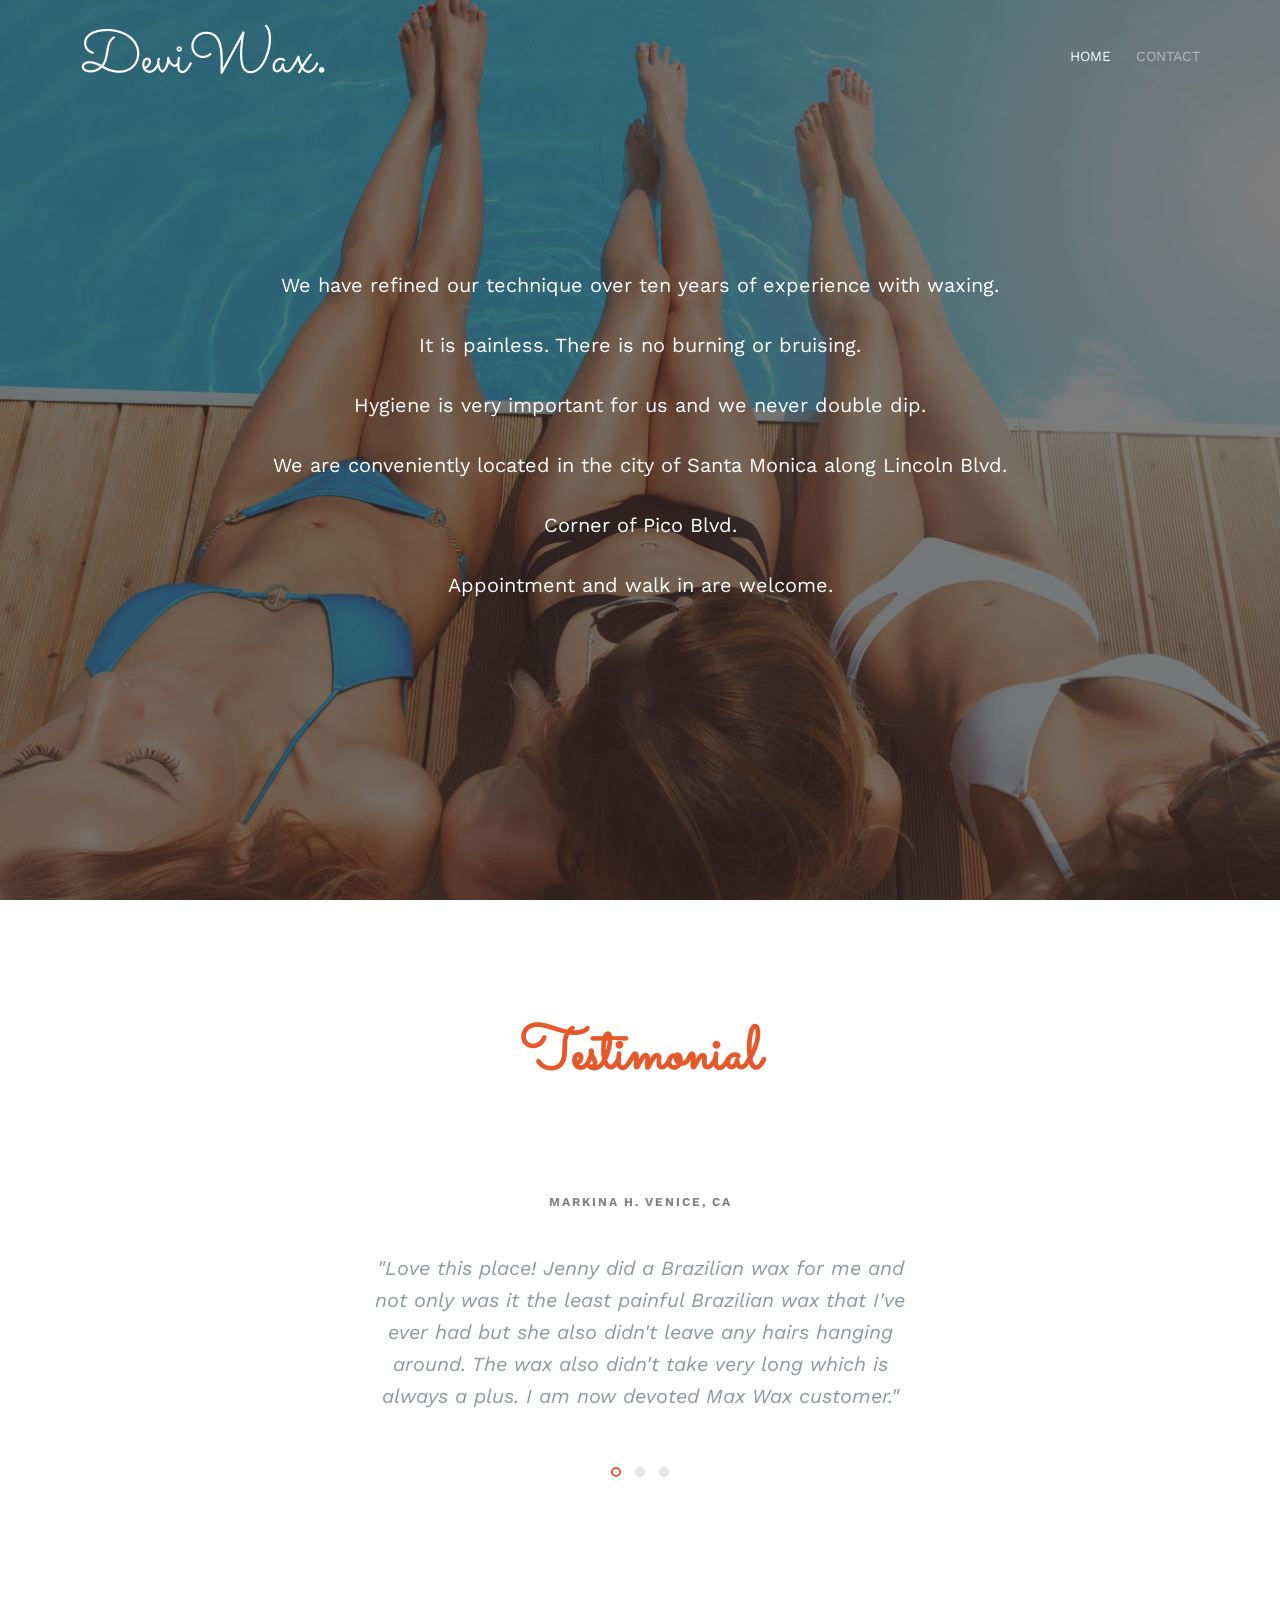
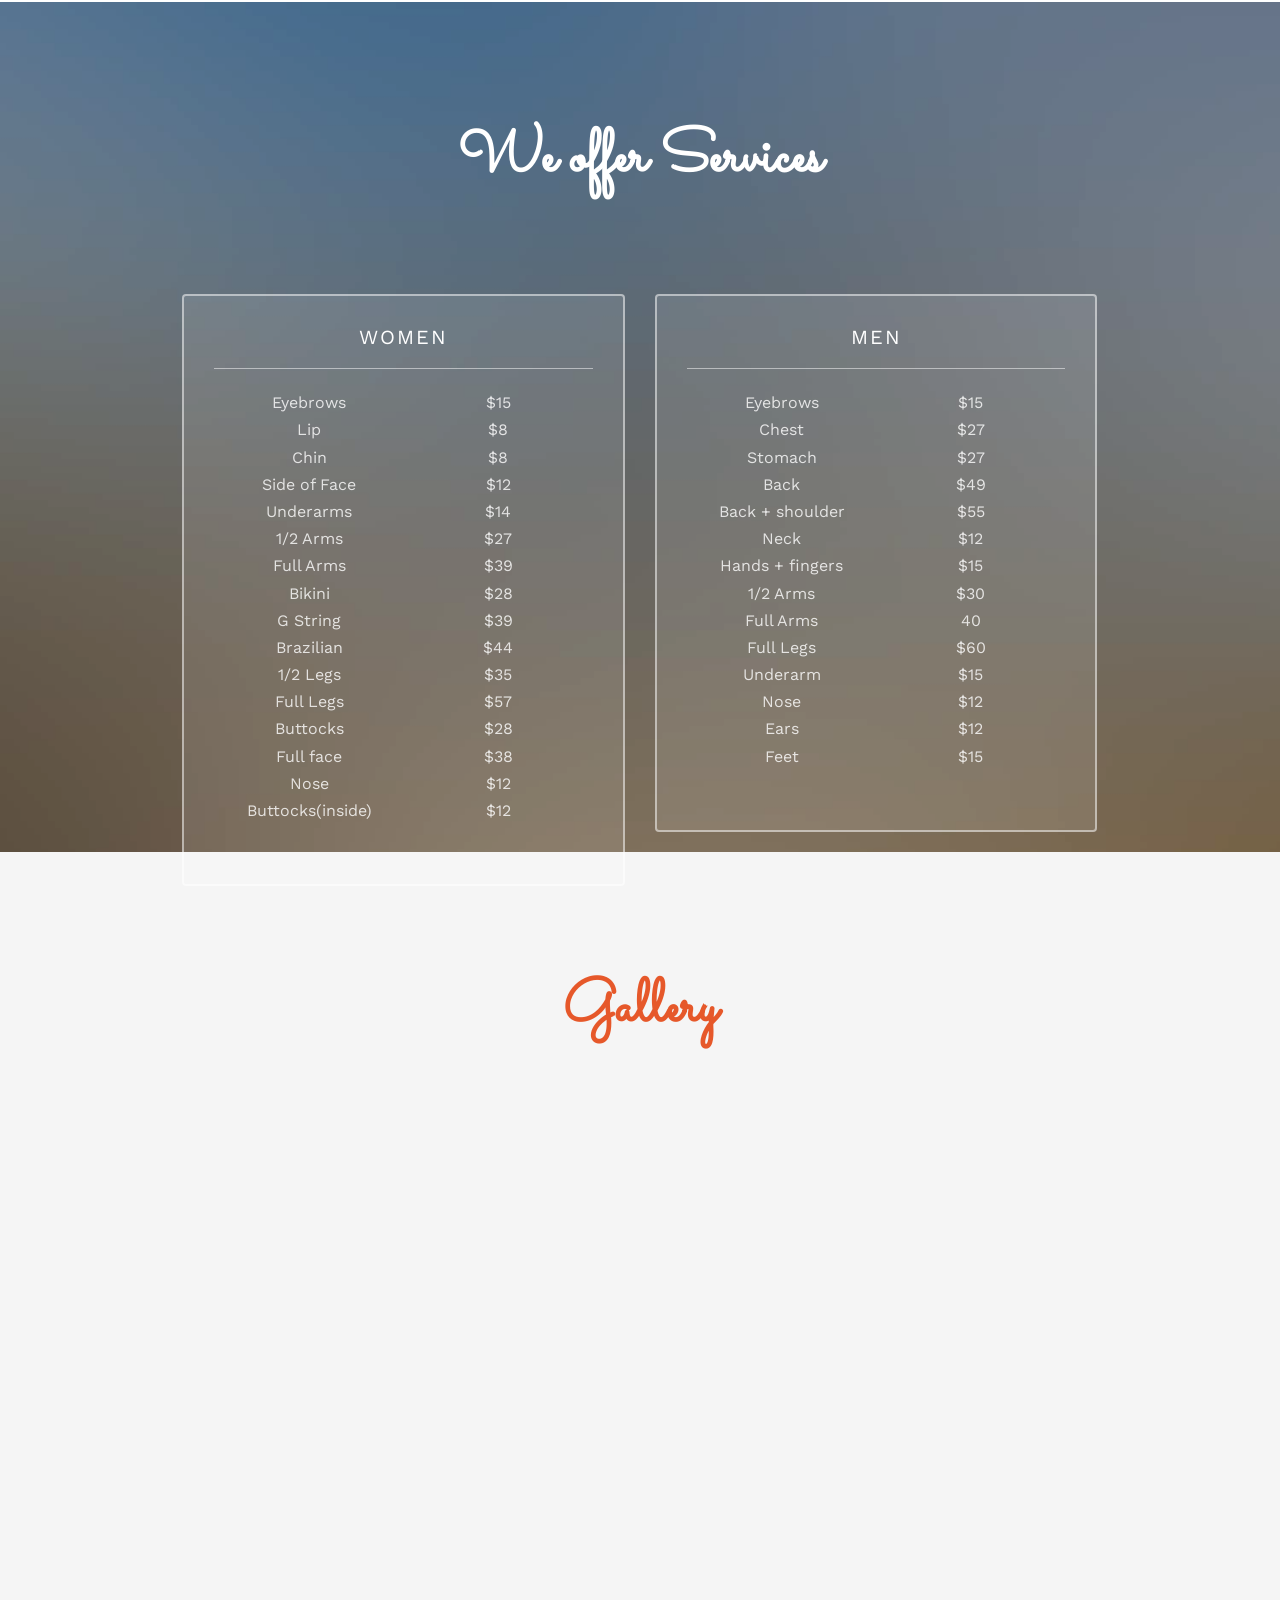
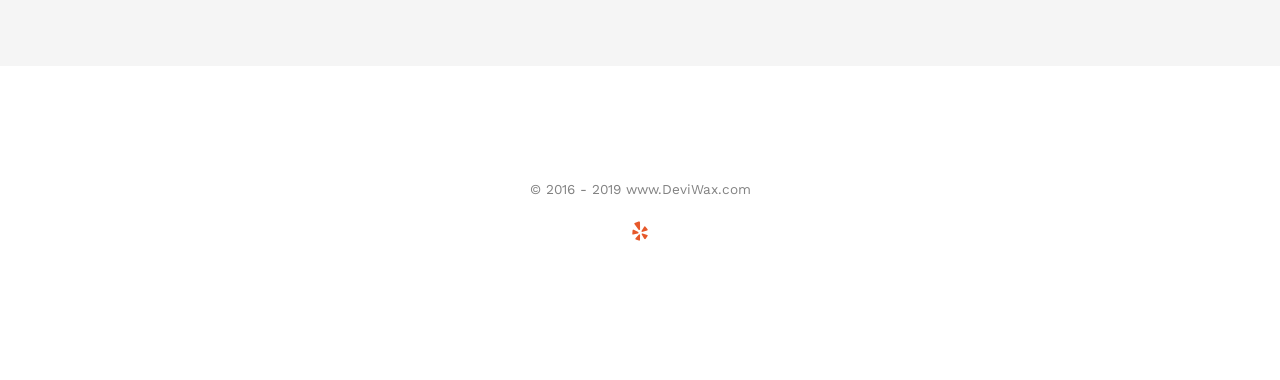
==== httpdocs/_index.html @ aaf4edb6 "Replace index with coming soon page (old index kept as _index.html)" ====
<!DOCTYPE html>
<!--[if lt IE 7]>      <html class="no-js lt-ie9 lt-ie8 lt-ie7"> <![endif]-->
<!--[if IE 7]>         <html class="no-js lt-ie9 lt-ie8"> <![endif]-->
<!--[if IE 8]>         <html class="no-js lt-ie9"> <![endif]-->
<!--[if gt IE 8]><!--> <html class="no-js"> <!--<![endif]-->
	<head>
	<meta charset="utf-8">
	<meta http-equiv="X-UA-Compatible" content="IE=edge">
	<title>DeviWax</title>
	<meta name="viewport" content="width=device-width, initial-scale=1">
	<meta name="description" content="DeviWax" />
	<meta name="keywords" content="DeviWax" />


  	<!-- Facebook and Twitter integration -->
	<meta property="og:title" content=""/>
	<meta property="og:image" content=""/>
	<meta property="og:url" content=""/>
	<meta property="og:site_name" content=""/>
	<meta property="og:description" content=""/>
	<meta name="twitter:title" content="" />
	<meta name="twitter:image" content="" />
	<meta name="twitter:url" content="" />
	<meta name="twitter:card" content="" />

	<link href='https://fonts.googleapis.com/css?family=Work+Sans:400,300,600,400italic,700' rel='stylesheet' type='text/css'>
	<link href="https://fonts.googleapis.com/css?family=Sacramento" rel="stylesheet">
	
	<!-- Animate.css -->
	<link rel="stylesheet" href="css/animate.css">
	<!-- Icomoon Icon Fonts-->
	<link rel="stylesheet" href="css/icomoon.css">
	<!-- Bootstrap  -->
	<link rel="stylesheet" href="css/bootstrap.css">

	<!-- Magnific Popup -->
	<link rel="stylesheet" href="css/magnific-popup.css">

	<!-- Owl Carousel  -->
	<link rel="stylesheet" href="css/owl.carousel.min.css">
	<link rel="stylesheet" href="css/owl.theme.default.min.css">

	<!-- Theme style  -->
	<link rel="stylesheet" href="css/style.css">

	<!-- Modernizr JS -->
	<script src="js/modernizr-2.6.2.min.js"></script>
	<!-- FOR IE9 below -->
	<!--[if lt IE 9]>
	<script src="js/respond.min.js"></script>
	<![endif]-->

	</head>
	<body>
		
	<div class="fh5co-loader"></div>
	
	<div id="page">
	<nav class="fh5co-nav" role="navigation">
		<div class="container">
			<div class="row">
				<div class="col-xs-2">
					<div id="fh5co-logo"><a href="index.html">DeviWax<strong>.</strong></a></div>
				</div>
				<div class="col-xs-10 text-right menu-1">
					<ul>
						<li class="active"><a href="index.html">Home</a></li>
						<li><a href="contact.html">Contact</a></li>
					</ul>
				</div>
			</div>
			
		</div>
	</nav>

	<header id="fh5co-header" class="fh5co-cover" role="banner" style="background-image:url(images/leg-wax.jpg);" data-stellar-background-ratio="0.5">
		<div class="overlay"></div>
		<div class="container">
			<div class="row">
				<div class="col-md-8 col-md-offset-2 text-center">
					<div class="display-t">
						<div class="display-tc animate-box" data-animate-effect="fadeIn">
							<h2>We have refined our technique over ten years of experience with waxing.</h2>
							<h2>It is painless. There is no burning or bruising.</h2>
							<h2>Hygiene is very important for us and we never double dip.</h2>
							<h2>We are conveniently located in the city of Santa Monica along Lincoln Blvd.</h2>
							<h2>Corner of Pico Blvd.</h2>
							<h2>Appointment and walk in are welcome.</h2>
						</div>
					</div>
				</div>
			</div>
		</div>
	</header>

	<div id="fh5co-testimonial">
		<div class="container">
			<div class="row">
				<div class="row animate-box">
					<div class="col-md-8 col-md-offset-2 text-center fh5co-heading">
						<!--<span>xx</span>-->
						<h2>Testimonial</h2>
					</div>
				</div>
				<div class="row">
					<div class="col-md-12 animate-box">
						<div class="wrap-testimony">
							<div class="owl-carousel-fullwidth">
								<div class="item">
									<div class="testimony-slide active text-center">
										<span>Markina H.  Venice, CA</span>
										<blockquote>
											<p>"Love this place! Jenny did a Brazilian wax for me and not only was it the least painful Brazilian wax that I've ever had but she also didn't leave any hairs hanging around. The wax also didn't take very long which is always a plus. I am now devoted Max Wax customer."</p>
										</blockquote>
									</div>
								</div>
								<div class="item">
									<div class="testimony-slide active text-center">
										<span>Jordan Ariel 2  Torrance, CA</span>
										<blockquote>
											<p>"I saw a sign for this new little waxing studio as I was driving home from work and decided to give it a try. The service was great! Everyone is so nice and very professional. They did a good job. I'd reccomend it to anyone!"</p>
										</blockquote>
									</div>
								</div>
								<div class="item">
									<div class="testimony-slide active text-center">
										<span>Taia C. Los Angeles ,CA</span>
										<blockquote>
											<p>"You cannot beat the Brazilian wax you get for the price!  It's very reasonable and Jenny does a great job!  My last Aestetician left the State and I was hesitant about doing the spread Eagle for just anyone but Jenny made me feel very comfortable.  She doesn't use the Blue Hard wax (which I kind of miss because you just get a closer wax) but she does a great job with the Honey wax so I'm very satisfied!"</p>
										</blockquote>
									</div>
								</div>
							</div>
						</div>
					</div>
				</div>
			</div>
		</div>
	</div>

		<div id="fh5co-event" class="fh5co-bg" style="background-image:url(images/img_bg_3.jpg);">
		<div class="overlay"></div>
		<div class="container">
			<div class="row">
				<div class="col-md-8 col-md-offset-2 text-center fh5co-heading animate-box">
					<!--<span>Our Special Events</span>-->
					<h2>We offer Services</h2>
				</div>
			</div>
			<div class="row">
				<div class="display-t">
					<div class="display-tc">
						<div class="col-md-10 col-md-offset-1">
							<div class="col-md-6 col-sm-6 text-center">
								<div class="event-wrap animate-box">
									<h3>Women</h3>
									<div class="event-col">
										<!--<i class="icon-clock"></i>-->
										<span>Eyebrows</span>
										<span>Lip</span>
										<span>Chin</span>
										<span>Side of Face</span>
										<span>Underarms</span>
										<span>1/2 Arms</span>
										<span>Full Arms</span>
										<span>Bikini</span>
										<span>G String</span>
										<span>Brazilian</span>
										<span>1/2 Legs</span>
										<span>Full Legs</span>
										<span>Buttocks</span>
										<span>Full face</span>
										<span>Nose</span>
										<span>Buttocks(inside) </span>
									</div>
									<div class="event-col">
										<!--<i class="icon-calendar"></i>-->
										<span>$15</span>
										<span>$8</span>
										<span>$8</span>
										<span>$12</span>
										<span>$14</span>
										<span>$27</span>
										<span>$39</span>
										<span>$28</span>
										<span>$39</span>
										<span>$44</span>
										<span>$35</span>
										<span>$57</span>
										<span>$28</span>
										<span>$38</span>
										<span>$12</span>
										<span>$12</span>
									</div>					
									<!--<p></p>-->
								</div>
							</div>
							<div class="col-md-6 col-sm-6 text-center">
								<div class="event-wrap animate-box">
									<h3>Men</h3>
									<div class="event-col">
										<!--<i class="icon-clock"></i>-->
										<span>Eyebrows</span>
										<span>Chest</span>
										<span>Stomach</span>
										<span>Back</span>
										<span>Back + shoulder</span>
										<span>Neck</span>
										<span>Hands + fingers</span>
										<span>1/2 Arms</span>
										<span>Full Arms</span>
										<span>Full Legs</span>
										<span>Underarm</span>
										<span>Nose</span>
										<span>Ears</span>
										<span>Feet</span>
									</div>
									<div class="event-col">
										<!--<i class="icon-calendar"></i>-->
										<span>$15</span>
										<span>$27</span>
										<span>$27</span>
										<span>$49</span>
										<span>$55</span>
										<span>$12</span>
										<span>$15</span>
										<span>$30</span>
										<span>40</span>
										<span>$60</span>
										<span>$15</span>
										<span>$12</span>
										<span>$12</span>
										<span>$15</span>
									</div>
									<!--<p></p>-->
								</div>
							</div>
						</div>
					</div>
				</div>
			</div>
		</div>
	</div>


	<div id="fh5co-gallery" class="fh5co-section-gray">
		<div class="container">
			<div class="row">
				<div class="col-md-8 col-md-offset-2 text-center fh5co-heading animate-box">
					<h2>Gallery</h2>
				</div>
			</div>
			<div class="row row-bottom-padded-md">
				<div class="col-md-12">
					<ul id="fh5co-gallery-list">
						
						<li class="one-third animate-box" data-animate-effect="fadeIn" style="background-image: url(images/gallery_01.jpg); "> 	</li>
						<li class="one-third animate-box" data-animate-effect="fadeIn" style="background-image: url(images/gallery_02.jpg); "> 	</li>

					</ul>		
				</div>
			</div>
		</div>
	</div>

	<footer id="fh5co-footer" role="contentinfo">
		<div class="container">

			<div class="row copyright">
				<div class="col-md-12 text-center">
					<p>
						<small class="block">&copy; 2016 - 2019 www.DeviWax.com</small>
					</p>
					<p>
						<ul class="fh5co-social-icons">
							<li><a href="http://yelp.com/biz/max-wax-studio-santa-monica-3?utm_medium=badge_button&amp;utm_source=biz_review_badge" target=_blank><i class="icon-yelp"></i></a></li>
						</ul>
					</p>
				</div>
			</div>

		</div>
	</footer>
	</div>

	<div class="gototop js-top">
		<a href="#" class="js-gotop"><i class="icon-arrow-up"></i></a>
	</div>
	
	<!-- jQuery -->
	<script src="js/jquery.min.js"></script>
	<!-- jQuery Easing -->
	<script src="js/jquery.easing.1.3.js"></script>
	<!-- Bootstrap -->
	<script src="js/bootstrap.min.js"></script>
	<!-- Waypoints -->
	<script src="js/jquery.waypoints.min.js"></script>
	<!-- Carousel -->
	<script src="js/owl.carousel.min.js"></script>
	<!-- countTo -->
	<script src="js/jquery.countTo.js"></script>

	<!-- Stellar -->
	<script src="js/jquery.stellar.min.js"></script>
	<!-- Magnific Popup -->
	<script src="js/jquery.magnific-popup.min.js"></script>
	<script src="js/magnific-popup-options.js"></script>

	<!-- // <script src="https://cdnjs.cloudflare.com/ajax/libs/prism/0.0.1/prism.min.js"></script> -->
	<script src="js/simplyCountdown.js"></script>
	<!-- Main -->
	<script src="js/main.js"></script>

	<script>
    var d = new Date(new Date().getTime() + 200 * 120 * 120 * 2000);

    // default example
    simplyCountdown('.simply-countdown-one', {
        year: d.getFullYear(),
        month: d.getMonth() + 1,
        day: d.getDate()
    });

    //jQuery example
    $('#simply-countdown-losange').simplyCountdown({
        year: d.getFullYear(),
        month: d.getMonth() + 1,
        day: d.getDate(),
        enableUtc: false
    });
</script>

	</body>
</html>
---- httpdocs/css/icomoon.css ----
@font-face {
  font-family: 'icomoon';
  src:  url('../fonts/icomoon/icomoon.eot?6iuir');
  src:  url('../fonts/icomoon/icomoon.eot?6iuir#iefix') format('embedded-opentype'),
    url('../fonts/icomoon/icomoon.ttf?6iuir') format('truetype'),
    url('../fonts/icomoon/icomoon.woff?6iuir') format('woff'),
    url('../fonts/icomoon/icomoon.svg?6iuir#icomoon') format('svg');
  font-weight: normal;
  font-style: normal;
}

[class^="icon-"], [class*=" icon-"] {
  /* use !important to prevent issues with browser extensions that change fonts */
  font-family: 'icomoon' !important;
  speak: none;
  font-style: normal;
  font-weight: normal;
  font-variant: normal;
  text-transform: none;
  line-height: 1;

  /* Better Font Rendering =========== */
  -webkit-font-smoothing: antialiased;
  -moz-osx-font-smoothing: grayscale;
}

.icon-eye:before {
  content: "\e000";
}
.icon-paper-clip:before {
  content: "\e001";
}
.icon-mail:before {
  content: "\e002";
}
.icon-toggle:before {
  content: "\e003";
}
.icon-layout:before {
  content: "\e004";
}
.icon-link:before {
  content: "\e005";
}
.icon-bell:before {
  content: "\e006";
}
.icon-lock:before {
  content: "\e007";
}
.icon-unlock:before {
  content: "\e008";
}
.icon-ribbon:before {
  content: "\e009";
}
.icon-image:before {
  content: "\e010";
}
.icon-signal:before {
  content: "\e011";
}
.icon-target:before {
  content: "\e012";
}
.icon-clipboard:before {
  content: "\e013";
}
.icon-clock:before {
  content: "\e014";
}
.icon-watch:before {
  content: "\e015";
}
.icon-air-play:before {
  content: "\e016";
}
.icon-camera:before {
  content: "\e017";
}
.icon-video:before {
  content: "\e018";
}
.icon-disc:before {
  content: "\e019";
}
.icon-printer:before {
  content: "\e020";
}
.icon-monitor:before {
  content: "\e021";
}
.icon-server:before {
  content: "\e022";
}
.icon-cog:before {
  content: "\e023";
}
.icon-heart:before {
  content: "\e024";
}
.icon-paragraph:before {
  content: "\e025";
}
.icon-align-justify:before {
  content: "\e026";
}
.icon-align-left:before {
  content: "\e027";
}
.icon-align-center:before {
  content: "\e028";
}
.icon-align-right:before {
  content: "\e029";
}
.icon-book:before {
  content: "\e030";
}
.icon-layers:before {
  content: "\e031";
}
.icon-stack:before {
  content: "\e032";
}
.icon-stack-2:before {
  content: "\e033";
}
.icon-paper:before {
  content: "\e034";
}
.icon-paper-stack:before {
  content: "\e035";
}
.icon-search:before {
  content: "\e036";
}
.icon-zoom-in:before {
  content: "\e037";
}
.icon-zoom-out:before {
  content: "\e038";
}
.icon-reply:before {
  content: "\e039";
}
.icon-circle-plus:before {
  content: "\e040";
}
.icon-circle-minus:before {
  content: "\e041";
}
.icon-circle-check:before {
  content: "\e042";
}
.icon-circle-cross:before {
  content: "\e043";
}
.icon-square-plus:before {
  content: "\e044";
}
.icon-square-minus:before {
  content: "\e045";
}
.icon-square-check:before {
  content: "\e046";
}
.icon-square-cross:before {
  content: "\e047";
}
.icon-microphone:before {
  content: "\e048";
}
.icon-record:before {
  content: "\e049";
}
.icon-skip-back:before {
  content: "\e050";
}
.icon-rewind:before {
  content: "\e051";
}
.icon-play:before {
  content: "\e052";
}
.icon-pause:before {
  content: "\e053";
}
.icon-stop:before {
  content: "\e054";
}
.icon-fast-forward:before {
  content: "\e055";
}
.icon-skip-forward:before {
  content: "\e056";
}
.icon-shuffle:before {
  content: "\e057";
}
.icon-repeat:before {
  content: "\e058";
}
.icon-folder:before {
  content: "\e059";
}
.icon-umbrella:before {
  content: "\e060";
}
.icon-moon:before {
  content: "\e061";
}
.icon-thermometer:before {
  content: "\e062";
}
.icon-drop:before {
  content: "\e063";
}
.icon-sun:before {
  content: "\e064";
}
.icon-cloud:before {
  content: "\e065";
}
.icon-cloud-upload:before {
  content: "\e066";
}
.icon-cloud-download:before {
  content: "\e067";
}
.icon-upload:before {
  content: "\e068";
}
.icon-download:before {
  content: "\e069";
}
.icon-location:before {
  content: "\e070";
}
.icon-location-2:before {
  content: "\e071";
}
.icon-map:before {
  content: "\e072";
}
.icon-battery:before {
  content: "\e073";
}
.icon-head:before {
  content: "\e074";
}
.icon-briefcase:before {
  content: "\e075";
}
.icon-speech-bubble:before {
  content: "\e076";
}
.icon-anchor:before {
  content: "\e077";
}
.icon-globe:before {
  content: "\e078";
}
.icon-box:before {
  content: "\e079";
}
.icon-reload:before {
  content: "\e080";
}
.icon-share:before {
  content: "\e081";
}
.icon-marquee:before {
  content: "\e082";
}
.icon-marquee-plus:before {
  content: "\e083";
}
.icon-marquee-minus:before {
  content: "\e084";
}
.icon-tag:before {
  content: "\e085";
}
.icon-power:before {
  content: "\e086";
}
.icon-command:before {
  content: "\e087";
}
.icon-alt:before {
  content: "\e088";
}
.icon-esc:before {
  content: "\e089";
}
.icon-bar-graph:before {
  content: "\e090";
}
.icon-bar-graph-2:before {
  content: "\e091";
}
.icon-pie-graph:before {
  content: "\e092";
}
.icon-star:before {
  content: "\e093";
}
.icon-arrow-left:before {
  content: "\e094";
}
.icon-arrow-right:before {
  content: "\e095";
}
.icon-arrow-up:before {
  content: "\e096";
}
.icon-arrow-down:before {
  content: "\e097";
}
.icon-volume:before {
  content: "\e098";
}
.icon-mute:before {
  content: "\e099";
}
.icon-content-right:before {
  content: "\e100";
}
.icon-content-left:before {
  content: "\e101";
}
.icon-grid:before {
  content: "\e102";
}
.icon-grid-2:before {
  content: "\e103";
}
.icon-columns:before {
  content: "\e104";
}
.icon-loader:before {
  content: "\e105";
}
.icon-bag:before {
  content: "\e106";
}
.icon-ban:before {
  content: "\e107";
}
.icon-flag:before {
  content: "\e108";
}
.icon-trash:before {
  content: "\e109";
}
.icon-expand:before {
  content: "\e110";
}
.icon-contract:before {
  content: "\e111";
}
.icon-maximize:before {
  content: "\e112";
}
.icon-minimize:before {
  content: "\e113";
}
.icon-plus:before {
  content: "\e114";
}
.icon-minus:before {
  content: "\e115";
}
.icon-check:before {
  content: "\e116";
}
.icon-cross:before {
  content: "\e117";
}
.icon-move:before {
  content: "\e118";
}
.icon-delete:before {
  content: "\e119";
}
.icon-menu:before {
  content: "\e120";
}
.icon-archive:before {
  content: "\e121";
}
.icon-inbox:before {
  content: "\e122";
}
.icon-outbox:before {
  content: "\e123";
}
.icon-file:before {
  content: "\e124";
}
.icon-file-add:before {
  content: "\e125";
}
.icon-file-subtract:before {
  content: "\e126";
}
.icon-help:before {
  content: "\e127";
}
.icon-open:before {
  content: "\e128";
}
.icon-ellipsis:before {
  content: "\e129";
}
.icon-add-to-list:before {
  content: "\e900";
}
.icon-classic-computer:before {
  content: "\e901";
}
.icon-controller-fast-backward:before {
  content: "\e902";
}
.icon-creative-commons-attribution:before {
  content: "\e903";
}
.icon-creative-commons-noderivs:before {
  content: "\e904";
}
.icon-creative-commons-noncommercial-eu:before {
  content: "\e905";
}
.icon-creative-commons-noncommercial-us:before {
  content: "\e906";
}
.icon-creative-commons-public-domain:before {
  content: "\e907";
}
.icon-creative-commons-remix:before {
  content: "\e908";
}
.icon-creative-commons-share:before {
  content: "\e909";
}
.icon-creative-commons-sharealike:before {
  content: "\e90a";
}
.icon-creative-commons:before {
  content: "\e90b";
}
.icon-document-landscape:before {
  content: "\e90c";
}
.icon-remove-user:before {
  content: "\e90d";
}
.icon-warning:before {
  content: "\e90e";
}
.icon-arrow-bold-down:before {
  content: "\e90f";
}
.icon-arrow-bold-left:before {
  content: "\e910";
}
.icon-arrow-bold-right:before {
  content: "\e911";
}
.icon-arrow-bold-up:before {
  content: "\e912";
}
.icon-arrow-down2:before {
  content: "\e913";
}
.icon-arrow-left2:before {
  content: "\e914";
}
.icon-arrow-long-down:before {
  content: "\e915";
}
.icon-arrow-long-left:before {
  content: "\e916";
}
.icon-arrow-long-right:before {
  content: "\e917";
}
.icon-arrow-long-up:before {
  content: "\e918";
}
.icon-arrow-right2:before {
  content: "\e919";
}
.icon-arrow-up2:before {
  content: "\e91a";
}
.icon-arrow-with-circle-down:before {
  content: "\e91b";
}
.icon-arrow-with-circle-left:before {
  content: "\e91c";
}
.icon-arrow-with-circle-right:before {
  content: "\e91d";
}
.icon-arrow-with-circle-up:before {
  content: "\e91e";
}
.icon-bookmark:before {
  content: "\e91f";
}
.icon-bookmarks:before {
  content: "\e920";
}
.icon-chevron-down:before {
  content: "\e921";
}
.icon-chevron-left:before {
  content: "\e922";
}
.icon-chevron-right:before {
  content: "\e923";
}
.icon-chevron-small-down:before {
  content: "\e924";
}
.icon-chevron-small-left:before {
  content: "\e925";
}
.icon-chevron-small-right:before {
  content: "\e926";
}
.icon-chevron-small-up:before {
  content: "\e927";
}
.icon-chevron-thin-down:before {
  content: "\e928";
}
.icon-chevron-thin-left:before {
  content: "\e929";
}
.icon-chevron-thin-right:before {
  content: "\e92a";
}
.icon-chevron-thin-up:before {
  content: "\e92b";
}
.icon-chevron-up:before {
  content: "\e92c";
}
.icon-chevron-with-circle-down:before {
  content: "\e92d";
}
.icon-chevron-with-circle-left:before {
  content: "\e92e";
}
.icon-chevron-with-circle-right:before {
  content: "\e92f";
}
.icon-chevron-with-circle-up:before {
  content: "\e930";
}
.icon-cloud2:before {
  content: "\e931";
}
.icon-controller-fast-forward:before {
  content: "\e932";
}
.icon-controller-jump-to-start:before {
  content: "\e933";
}
.icon-controller-next:before {
  content: "\e934";
}
.icon-controller-paus:before {
  content: "\e935";
}
.icon-controller-play:before {
  content: "\e936";
}
.icon-controller-record:before {
  content: "\e937";
}
.icon-controller-stop:before {
  content: "\e938";
}
.icon-controller-volume:before {
  content: "\e939";
}
.icon-dot-single:before {
  content: "\e93a";
}
.icon-dots-three-horizontal:before {
  content: "\e93b";
}
.icon-dots-three-vertical:before {
  content: "\e93c";
}
.icon-dots-two-horizontal:before {
  content: "\e93d";
}
.icon-dots-two-vertical:before {
  content: "\e93e";
}
.icon-download2:before {
  content: "\e93f";
}
.icon-emoji-flirt:before {
  content: "\e940";
}
.icon-flow-branch:before {
  content: "\e941";
}
.icon-flow-cascade:before {
  content: "\e942";
}
.icon-flow-line:before {
  content: "\e943";
}
.icon-flow-parallel:before {
  content: "\e944";
}
.icon-flow-tree:before {
  content: "\e945";
}
.icon-install:before {
  content: "\e946";
}
.icon-layers2:before {
  content: "\e947";
}
.icon-open-book:before {
  content: "\e948";
}
.icon-resize-100:before {
  content: "\e949";
}
.icon-resize-full-screen:before {
  content: "\e94a";
}
.icon-save:before {
  content: "\e94b";
}
.icon-select-arrows:before {
  content: "\e94c";
}
.icon-sound-mute:before {
  content: "\e94d";
}
.icon-sound:before {
  content: "\e94e";
}
.icon-trash2:before {
  content: "\e94f";
}
.icon-triangle-down:before {
  content: "\e950";
}
.icon-triangle-left:before {
  content: "\e951";
}
.icon-triangle-right:before {
  content: "\e952";
}
.icon-triangle-up:before {
  content: "\e953";
}
.icon-uninstall:before {
  content: "\e954";
}
.icon-upload-to-cloud:before {
  content: "\e955";
}
.icon-upload2:before {
  content: "\e956";
}
.icon-add-user:before {
  content: "\e957";
}
.icon-address:before {
  content: "\e958";
}
.icon-adjust:before {
  content: "\e959";
}
.icon-air:before {
  content: "\e95a";
}
.icon-aircraft-landing:before {
  content: "\e95b";
}
.icon-aircraft-take-off:before {
  content: "\e95c";
}
.icon-aircraft:before {
  content: "\e95d";
}
.icon-align-bottom:before {
  content: "\e95e";
}
.icon-align-horizontal-middle:before {
  content: "\e95f";
}
.icon-align-left2:before {
  content: "\e960";
}
.icon-align-right2:before {
  content: "\e961";
}
.icon-align-top:before {
  content: "\e962";
}
.icon-align-vertical-middle:before {
  content: "\e963";
}
.icon-archive2:before {
  content: "\e964";
}
.icon-area-graph:before {
  content: "\e965";
}
.icon-attachment:before {
  content: "\e966";
}
.icon-awareness-ribbon:before {
  content: "\e967";
}
.icon-back-in-time:before {
  content: "\e968";
}
.icon-back:before {
  content: "\e969";
}
.icon-bar-graph2:before {
  content: "\e96a";
}
.icon-battery2:before {
  content: "\e96b";
}
.icon-beamed-note:before {
  content: "\e96c";
}
.icon-bell2:before {
  content: "\e96d";
}
.icon-blackboard:before {
  content: "\e96e";
}
.icon-block:before {
  content: "\e96f";
}
.icon-book2:before {
  content: "\e970";
}
.icon-bowl:before {
  content: "\e971";
}
.icon-box2:before {
  content: "\e972";
}
.icon-briefcase2:before {
  content: "\e973";
}
.icon-browser:before {
  content: "\e974";
}
.icon-brush:before {
  content: "\e975";
}
.icon-bucket:before {
  content: "\e976";
}
.icon-cake:before {
  content: "\e977";
}
.icon-calculator:before {
  content: "\e978";
}
.icon-calendar:before {
  content: "\e979";
}
.icon-camera2:before {
  content: "\e97a";
}
.icon-ccw:before {
  content: "\e97b";
}
.icon-chat:before {
  content: "\e97c";
}
.icon-check2:before {
  content: "\e97d";
}
.icon-circle-with-cross:before {
  content: "\e97e";
}
.icon-circle-with-minus:before {
  content: "\e97f";
}
.icon-circle-with-plus:before {
  content: "\e980";
}
.icon-circle:before {
  content: "\e981";
}
.icon-circular-graph:before {
  content: "\e982";
}
.icon-clapperboard:before {
  content: "\e983";
}
.icon-clipboard2:before {
  content: "\e984";
}
.icon-clock2:before {
  content: "\e985";
}
.icon-code:before {
  content: "\e986";
}
.icon-cog2:before {
  content: "\e987";
}
.icon-colours:before {
  content: "\e988";
}
.icon-compass:before {
  content: "\e989";
}
.icon-copy:before {
  content: "\e98a";
}
.icon-credit-card:before {
  content: "\e98b";
}
.icon-credit:before {
  content: "\e98c";
}
.icon-cross2:before {
  content: "\e98d";
}
.icon-cup:before {
  content: "\e98e";
}
.icon-cw:before {
  content: "\e98f";
}
.icon-cycle:before {
  content: "\e990";
}
.icon-database:before {
  content: "\e991";
}
.icon-dial-pad:before {
  content: "\e992";
}
.icon-direction:before {
  content: "\e993";
}
.icon-document:before {
  content: "\e994";
}
.icon-documents:before {
  content: "\e995";
}
.icon-drink:before {
  content: "\e996";
}
.icon-drive:before {
  content: "\e997";
}
.icon-drop2:before {
  content: "\e998";
}
.icon-edit:before {
  content: "\e999";
}
.icon-email:before {
  content: "\e99a";
}
.icon-emoji-happy:before {
  content: "\e99b";
}
.icon-emoji-neutral:before {
  content: "\e99c";
}
.icon-emoji-sad:before {
  content: "\e99d";
}
.icon-erase:before {
  content: "\e99e";
}
.icon-eraser:before {
  content: "\e99f";
}
.icon-export:before {
  content: "\e9a0";
}
.icon-eye2:before {
  content: "\e9a1";
}
.icon-feather:before {
  content: "\e9a2";
}
.icon-flag2:before {
  content: "\e9a3";
}
.icon-flash:before {
  content: "\e9a4";
}
.icon-flashlight:before {
  content: "\e9a5";
}
.icon-flat-brush:before {
  content: "\e9a6";
}
.icon-folder-images:before {
  content: "\e9a7";
}
.icon-folder-music:before {
  content: "\e9a8";
}
.icon-folder-video:before {
  content: "\e9a9";
}
.icon-folder2:before {
  content: "\e9aa";
}
.icon-forward:before {
  content: "\e9ab";
}
.icon-funnel:before {
  content: "\e9ac";
}
.icon-game-controller:before {
  content: "\e9ad";
}
.icon-gauge:before {
  content: "\e9ae";
}
.icon-globe2:before {
  content: "\e9af";
}
.icon-graduation-cap:before {
  content: "\e9b0";
}
.icon-grid2:before {
  content: "\e9b1";
}
.icon-hair-cross:before {
  content: "\e9b2";
}
.icon-hand:before {
  content: "\e9b3";
}
.icon-heart-outlined:before {
  content: "\e9b4";
}
.icon-heart2:before {
  content: "\e9b5";
}
.icon-help-with-circle:before {
  content: "\e9b6";
}
.icon-help2:before {
  content: "\e9b7";
}
.icon-home:before {
  content: "\e9b8";
}
.icon-hour-glass:before {
  content: "\e9b9";
}
.icon-image-inverted:before {
  content: "\e9ba";
}
.icon-image2:before {
  content: "\e9bb";
}
.icon-images:before {
  content: "\e9bc";
}
.icon-inbox2:before {
  content: "\e9bd";
}
.icon-infinity:before {
  content: "\e9be";
}
.icon-info-with-circle:before {
  content: "\e9bf";
}
.icon-info:before {
  content: "\e9c0";
}
.icon-key:before {
  content: "\e9c1";
}
.icon-keyboard:before {
  content: "\e9c2";
}
.icon-lab-flask:before {
  content: "\e9c3";
}
.icon-landline:before {
  content: "\e9c4";
}
.icon-language:before {
  content: "\e9c5";
}
.icon-laptop:before {
  content: "\e9c6";
}
.icon-leaf:before {
  content: "\e9c7";
}
.icon-level-down:before {
  content: "\e9c8";
}
.icon-level-up:before {
  content: "\e9c9";
}
.icon-lifebuoy:before {
  content: "\e9ca";
}
.icon-light-bulb:before {
  content: "\e9cb";
}
.icon-light-down:before {
  content: "\e9cc";
}
.icon-light-up:before {
  content: "\e9cd";
}
.icon-line-graph:before {
  content: "\e9ce";
}
.icon-link2:before {
  content: "\e9cf";
}
.icon-list:before {
  content: "\e9d0";
}
.icon-location-pin:before {
  content: "\e9d1";
}
.icon-location2:before {
  content: "\e9d2";
}
.icon-lock-open:before {
  content: "\e9d3";
}
.icon-lock2:before {
  content: "\e9d4";
}
.icon-log-out:before {
  content: "\e9d5";
}
.icon-login:before {
  content: "\e9d6";
}
.icon-loop:before {
  content: "\e9d7";
}
.icon-magnet:before {
  content: "\e9d8";
}
.icon-magnifying-glass:before {
  content: "\e9d9";
}
.icon-mail2:before {
  content: "\e9da";
}
.icon-man:before {
  content: "\e9db";
}
.icon-map2:before {
  content: "\e9dc";
}
.icon-mask:before {
  content: "\e9dd";
}
.icon-medal:before {
  content: "\e9de";
}
.icon-megaphone:before {
  content: "\e9df";
}
.icon-menu2:before {
  content: "\e9e0";
}
.icon-message:before {
  content: "\e9e1";
}
.icon-mic:before {
  content: "\e9e2";
}
.icon-minus2:before {
  content: "\e9e3";
}
.icon-mobile:before {
  content: "\e9e4";
}
.icon-modern-mic:before {
  content: "\e9e5";
}
.icon-moon2:before {
  content: "\e9e6";
}
.icon-mouse:before {
  content: "\e9e7";
}
.icon-music:before {
  content: "\e9e8";
}
.icon-network:before {
  content: "\e9e9";
}
.icon-new-message:before {
  content: "\e9ea";
}
.icon-new:before {
  content: "\e9eb";
}
.icon-news:before {
  content: "\e9ec";
}
.icon-note:before {
  content: "\e9ed";
}
.icon-notification:before {
  content: "\e9ee";
}
.icon-old-mobile:before {
  content: "\e9ef";
}
.icon-old-phone:before {
  content: "\e9f0";
}
.icon-palette:before {
  content: "\e9f1";
}
.icon-paper-plane:before {
  content: "\e9f2";
}
.icon-pencil:before {
  content: "\e9f3";
}
.icon-phone:before {
  content: "\e9f4";
}
.icon-pie-chart:before {
  content: "\e9f5";
}
.icon-pin:before {
  content: "\e9f6";
}
.icon-plus2:before {
  content: "\e9f7";
}
.icon-popup:before {
  content: "\e9f8";
}
.icon-power-plug:before {
  content: "\e9f9";
}
.icon-price-ribbon:before {
  content: "\e9fa";
}
.icon-price-tag:before {
  content: "\e9fb";
}
.icon-print:before {
  content: "\e9fc";
}
.icon-progress-empty:before {
  content: "\e9fd";
}
.icon-progress-full:before {
  content: "\e9fe";
}
.icon-progress-one:before {
  content: "\e9ff";
}
.icon-progress-two:before {
  content: "\ea00";
}
.icon-publish:before {
  content: "\ea01";
}
.icon-quote:before {
  content: "\ea02";
}
.icon-radio:before {
  content: "\ea03";
}
.icon-reply-all:before {
  content: "\ea04";
}
.icon-reply2:before {
  content: "\ea05";
}
.icon-retweet:before {
  content: "\ea06";
}
.icon-rocket:before {
  content: "\ea07";
}
.icon-round-brush:before {
  content: "\ea08";
}
.icon-rss:before {
  content: "\ea09";
}
.icon-ruler:before {
  content: "\ea0a";
}
.icon-scissors:before {
  content: "\ea0b";
}
.icon-share-alternitive:before {
  content: "\ea0c";
}
.icon-share2:before {
  content: "\ea0d";
}
.icon-shareable:before {
  content: "\ea0e";
}
.icon-shield:before {
  content: "\ea0f";
}
.icon-shop:before {
  content: "\ea10";
}
.icon-shopping-bag:before {
  content: "\ea11";
}
.icon-shopping-basket:before {
  content: "\ea12";
}
.icon-shopping-cart:before {
  content: "\ea13";
}
.icon-shuffle2:before {
  content: "\ea14";
}
.icon-signal2:before {
  content: "\ea15";
}
.icon-sound-mix:before {
  content: "\ea16";
}
.icon-sports-club:before {
  content: "\ea17";
}
.icon-spreadsheet:before {
  content: "\ea18";
}
.icon-squared-cross:before {
  content: "\ea19";
}
.icon-squared-minus:before {
  content: "\ea1a";
}
.icon-squared-plus:before {
  content: "\ea1b";
}
.icon-star-outlined:before {
  content: "\ea1c";
}
.icon-star2:before {
  content: "\ea1d";
}
.icon-stopwatch:before {
  content: "\ea1e";
}
.icon-suitcase:before {
  content: "\ea1f";
}
.icon-swap:before {
  content: "\ea20";
}
.icon-sweden:before {
  content: "\ea21";
}
.icon-switch:before {
  content: "\ea22";
}
.icon-tablet:before {
  content: "\ea23";
}
.icon-tag2:before {
  content: "\ea24";
}
.icon-text-document-inverted:before {
  content: "\ea25";
}
.icon-text-document:before {
  content: "\ea26";
}
.icon-text:before {
  content: "\ea27";
}
.icon-thermometer2:before {
  content: "\ea28";
}
.icon-thumbs-down:before {
  content: "\ea29";
}
.icon-thumbs-up:before {
  content: "\ea2a";
}
.icon-thunder-cloud:before {
  content: "\ea2b";
}
.icon-ticket:before {
  content: "\ea2c";
}
.icon-time-slot:before {
  content: "\ea2d";
}
.icon-tools:before {
  content: "\ea2e";
}
.icon-traffic-cone:before {
  content: "\ea2f";
}
.icon-tree:before {
  content: "\ea30";
}
.icon-trophy:before {
  content: "\ea31";
}
.icon-tv:before {
  content: "\ea32";
}
.icon-typing:before {
  content: "\ea33";
}
.icon-unread:before {
  content: "\ea34";
}
.icon-untag:before {
  content: "\ea35";
}
.icon-user:before {
  content: "\ea36";
}
.icon-users:before {
  content: "\ea37";
}
.icon-v-card:before {
  content: "\ea38";
}
.icon-video2:before {
  content: "\ea39";
}
.icon-vinyl:before {
  content: "\ea3a";
}
.icon-voicemail:before {
  content: "\ea3b";
}
.icon-wallet:before {
  content: "\ea3c";
}
.icon-water:before {
  content: "\ea3d";
}
.icon-px-with-circle:before {
  content: "\ea3e";
}
.icon-px:before {
  content: "\ea3f";
}
.icon-basecamp:before {
  content: "\ea40";
}
.icon-behance:before {
  content: "\ea41";
}
.icon-creative-cloud:before {
  content: "\ea42";
}
.icon-dropbox:before {
  content: "\ea43";
}
.icon-evernote:before {
  content: "\ea44";
}
.icon-flattr:before {
  content: "\ea45";
}
.icon-foursquare:before {
  content: "\ea46";
}
.icon-google-drive:before {
  content: "\ea47";
}
.icon-google-hangouts:before {
  content: "\ea48";
}
.icon-grooveshark:before {
  content: "\ea49";
}
.icon-icloud:before {
  content: "\ea4a";
}
.icon-mixi:before {
  content: "\ea4b";
}
.icon-onedrive:before {
  content: "\ea4c";
}
.icon-paypal:before {
  content: "\ea4d";
}
.icon-picasa:before {
  content: "\ea4e";
}
.icon-qq:before {
  content: "\ea4f";
}
.icon-rdio-with-circle:before {
  content: "\ea50";
}
.icon-renren:before {
  content: "\ea51";
}
.icon-scribd:before {
  content: "\ea52";
}
.icon-sina-weibo:before {
  content: "\ea53";
}
.icon-skype-with-circle:before {
  content: "\ea54";
}
.icon-skype:before {
  content: "\ea55";
}
.icon-slideshare:before {
  content: "\ea56";
}
.icon-smashing:before {
  content: "\ea57";
}
.icon-soundcloud:before {
  content: "\ea58";
}
.icon-spotify-with-circle:before {
  content: "\ea59";
}
.icon-spotify:before {
  content: "\ea5a";
}
.icon-swarm:before {
  content: "\ea5b";
}
.icon-vine-with-circle:before {
  content: "\ea5c";
}
.icon-vine:before {
  content: "\ea5d";
}
.icon-vk-alternitive:before {
  content: "\ea5e";
}
.icon-vk-with-circle:before {
  content: "\ea5f";
}
.icon-vk:before {
  content: "\ea60";
}
.icon-xing-with-circle:before {
  content: "\ea61";
}
.icon-xing:before {
  content: "\ea62";
}
.icon-yelp:before {
  content: "\ea63";
}
.icon-dribbble-with-circle:before {
  content: "\ea64";
}
.icon-dribbble:before {
  content: "\ea65";
}
.icon-facebook-with-circle:before {
  content: "\ea66";
}
.icon-facebook:before {
  content: "\ea67";
}
.icon-flickr-with-circle:before {
  content: "\ea68";
}
.icon-flickr:before {
  content: "\ea69";
}
.icon-github-with-circle:before {
  content: "\ea6a";
}
.icon-github:before {
  content: "\ea6b";
}
.icon-google-with-circle:before {
  content: "\ea6c";
}
.icon-google:before {
  content: "\ea6d";
}
.icon-instagram-with-circle:before {
  content: "\ea6e";
}
.icon-instagram:before {
  content: "\ea6f";
}
.icon-lastfm-with-circle:before {
  content: "\ea70";
}
.icon-lastfm:before {
  content: "\ea71";
}
.icon-linkedin-with-circle:before {
  content: "\ea72";
}
.icon-linkedin:before {
  content: "\ea73";
}
.icon-pinterest-with-circle:before {
  content: "\ea74";
}
.icon-pinterest:before {
  content: "\ea75";
}
.icon-rdio:before {
  content: "\ea76";
}
.icon-stumbleupon-with-circle:before {
  content: "\ea77";
}
.icon-stumbleupon:before {
  content: "\ea78";
}
.icon-tumblr-with-circle:before {
  content: "\ea79";
}
.icon-tumblr:before {
  content: "\ea7a";
}
.icon-twitter-with-circle:before {
  content: "\ea7b";
}
.icon-twitter:before {
  content: "\ea7c";
}
.icon-vimeo-with-circle:before {
  content: "\ea7d";
}
.icon-vimeo:before {
  content: "\ea7e";
}
.icon-youtube-with-circle:before {
  content: "\ea7f";
}
.icon-youtube:before {
  content: "\ea80";
}
---- httpdocs/css/style.css ----
@font-face {
  font-family: 'icomoon';
  src: url("../fonts/icomoon/icomoon.eot?srf3rx");
  src: url("../fonts/icomoon/icomoon.eot?srf3rx#iefix") format("embedded-opentype"), url("../fonts/icomoon/icomoon.ttf?srf3rx") format("truetype"), url("../fonts/icomoon/icomoon.woff?srf3rx") format("woff"), url("../fonts/icomoon/icomoon.svg?srf3rx#icomoon") format("svg");
  font-weight: normal;
  font-style: normal;
}
/* =======================================================
*
* 	Template Style 
*
* ======================================================= */
body {
  font-family: "Work Sans", Arial, sans-serif;
  font-weight: 400;
  font-size: 16px;
  line-height: 1.7;
  color: #828282;
  background: #fff;
}

#page {
  position: relative;
  overflow-x: hidden;
  width: 100%;
  height: 100%;
  -webkit-transition: 0.5s;
  -o-transition: 0.5s;
  transition: 0.5s;
}
.offcanvas #page {
  overflow: hidden;
  position: absolute;
}
.offcanvas #page:after {
  -webkit-transition: 2s;
  -o-transition: 2s;
  transition: 2s;
  position: absolute;
  top: 0;
  right: 0;
  bottom: 0;
  left: 0;
  z-index: 101;
  background: rgba(0, 0, 0, 0.7);
  content: "";
}

a {
  color: #E6582A;
  -webkit-transition: 0.5s;
  -o-transition: 0.5s;
  transition: 0.5s;
}
a:hover, a:active, a:focus {
  color: #E6582A;
  outline: none;
  text-decoration: none;
}

p {
  margin-bottom: 20px;
}

h1, h2, h3, h4, h5, h6, figure {
  color: #000;
  font-family: "Work Sans", Arial, sans-serif;
  font-weight: 400;
  margin: 0 0 20px 0;
}

::-webkit-selection {
  color: #fff;
  background: #E6582A;
}

::-moz-selection {
  color: #fff;
  background: #E6582A;
}

::selection {
  color: #fff;
  background: #E6582A;
}

.fh5co-nav {
  position: absolute;
  top: 0;
  margin: 0;
  padding: 0;
  width: 100%;
  padding: 40px 0;
  z-index: 1001;
}
@media screen and (max-width: 768px) {
  .fh5co-nav {
    padding: 20px 0;
  }
}
.fh5co-nav #fh5co-logo {
  font-size: 60px;
  margin: 0;
  padding: 0;
  line-height: 40px;
  font-family: "Sacramento", Arial, serif;
}
.fh5co-nav a {
  padding: 5px 10px;
  color: #fff;
}
@media screen and (max-width: 768px) {
  .fh5co-nav .menu-1, .fh5co-nav .menu-2 {
    display: none;
  }
}
.fh5co-nav ul {
  padding: 0;
  margin: 2px 0 0 0;
}
.fh5co-nav ul li {
  padding: 0;
  margin: 0;
  list-style: none;
  display: inline;
}
.fh5co-nav ul li a {
  font-size: 14px;
  padding: 30px 10px;
  text-transform: uppercase;
  color: rgba(255, 255, 255, 0.5);
  -webkit-transition: 0.5s;
  -o-transition: 0.5s;
  transition: 0.5s;
}
.fh5co-nav ul li a:hover, .fh5co-nav ul li a:focus, .fh5co-nav ul li a:active {
  color: white;
}
.fh5co-nav ul li.has-dropdown {
  position: relative;
}
.fh5co-nav ul li.has-dropdown .dropdown {
  width: 130px;
  -webkit-box-shadow: 0px 14px 33px -9px rgba(0, 0, 0, 0.75);
  -moz-box-shadow: 0px 14px 33px -9px rgba(0, 0, 0, 0.75);
  box-shadow: 0px 14px 33px -9px rgba(0, 0, 0, 0.75);
  z-index: 1002;
  visibility: hidden;
  opacity: 0;
  position: absolute;
  top: 40px;
  left: 0;
  text-align: left;
  background: #fff;
  padding: 20px;
  -webkit-border-radius: 4px;
  -moz-border-radius: 4px;
  -ms-border-radius: 4px;
  border-radius: 4px;
  -webkit-transition: 0s;
  -o-transition: 0s;
  transition: 0s;
}
.fh5co-nav ul li.has-dropdown .dropdown:before {
  bottom: 100%;
  left: 40px;
  border: solid transparent;
  content: " ";
  height: 0;
  width: 0;
  position: absolute;
  pointer-events: none;
  border-bottom-color: #fff;
  border-width: 8px;
  margin-left: -8px;
}
.fh5co-nav ul li.has-dropdown .dropdown li {
  display: block;
  margin-bottom: 7px;
}
.fh5co-nav ul li.has-dropdown .dropdown li:last-child {
  margin-bottom: 0;
}
.fh5co-nav ul li.has-dropdown .dropdown li a {
  padding: 2px 0;
  display: block;
  color: #999999;
  line-height: 1.2;
  text-transform: none;
  font-size: 15px;
}
.fh5co-nav ul li.has-dropdown .dropdown li a:hover {
  color: #000;
}
.fh5co-nav ul li.has-dropdown:hover a, .fh5co-nav ul li.has-dropdown:focus a {
  color: #fff;
}
.fh5co-nav ul li.btn-cta a {
  color: #E6582A;
}
.fh5co-nav ul li.btn-cta a span {
  background: #fff;
  padding: 4px 20px;
  display: -moz-inline-stack;
  display: inline-block;
  zoom: 1;
  *display: inline;
  -webkit-transition: 0.3s;
  -o-transition: 0.3s;
  transition: 0.3s;
  -webkit-border-radius: 100px;
  -moz-border-radius: 100px;
  -ms-border-radius: 100px;
  border-radius: 100px;
}
.fh5co-nav ul li.btn-cta a:hover span {
  -webkit-box-shadow: 0px 14px 20px -9px rgba(0, 0, 0, 0.75);
  -moz-box-shadow: 0px 14px 20px -9px rgba(0, 0, 0, 0.75);
  box-shadow: 0px 14px 20px -9px rgba(0, 0, 0, 0.75);
}
.fh5co-nav ul li.active > a {
  color: #fff !important;
}

#fh5co-counter,
#fh5co-event,
.fh5co-bg {
  background-size: cover;
  background-position: top center;
  background-repeat: no-repeat;
  position: relative;
}

.fh5co-bg {
  background-position: center center;
  width: 100%;
  float: left;
  position: relative;
}

.fh5co-video {
  height: 450px;
  overflow: hidden;
  -webkit-border-radius: 7px;
  -moz-border-radius: 7px;
  -ms-border-radius: 7px;
  border-radius: 7px;
}
.fh5co-video a {
  z-index: 1001;
  position: absolute;
  top: 50%;
  left: 50%;
  margin-top: -45px;
  margin-left: -45px;
  width: 90px;
  height: 90px;
  display: table;
  text-align: center;
  background: #fff;
  -webkit-box-shadow: 0px 14px 30px -15px rgba(0, 0, 0, 0.75);
  -moz-box-shadow: 0px 14px 30px -15px rgba(0, 0, 0, 0.75);
  box-shadow: 0px 14px 30px -15px rgba(0, 0, 0, 0.75);
  -webkit-border-radius: 50%;
  -moz-border-radius: 50%;
  -ms-border-radius: 50%;
  border-radius: 50%;
}
.fh5co-video a i {
  text-align: center;
  display: table-cell;
  vertical-align: middle;
  font-size: 40px;
}
.fh5co-video .overlay {
  position: absolute;
  top: 0;
  left: 0;
  right: 0;
  bottom: 0;
  background: rgba(0, 0, 0, 0.5);
  -webkit-transition: 0.5s;
  -o-transition: 0.5s;
  transition: 0.5s;
}
.fh5co-video:hover .overlay {
  background: rgba(0, 0, 0, 0.7);
}
.fh5co-video:hover a {
  position: relative;
  -webkit-transform: scale(1.2);
  -moz-transform: scale(1.2);
  -ms-transform: scale(1.2);
  -o-transform: scale(1.2);
  transform: scale(1.2);
}

.fh5co-cover {
  height: 900px;
  background-size: cover;
  background-repeat: no-repeat;
  position: relative;
  width: 100%;
}
.fh5co-cover .overlay {
  z-index: 0;
  position: absolute;
  bottom: 0;
  top: 0;
  left: 0;
  right: 0;
  background: rgba(0, 0, 0, 0.5);
}
.fh5co-cover > .fh5co-container {
  position: relative;
  z-index: 10;
}
@media screen and (max-width: 768px) {
  .fh5co-cover {
    height: 600px;
  }
}
.fh5co-cover .display-t,
.fh5co-cover .display-tc {
  height: 900px;
  display: table;
  width: 100%;
}
@media screen and (max-width: 768px) {
  .fh5co-cover .display-t,
  .fh5co-cover .display-tc {
    height: 600px;
  }
}
.fh5co-cover.fh5co-cover-sm {
  height: 600px;
}
@media screen and (max-width: 768px) {
  .fh5co-cover.fh5co-cover-sm {
    height: 400px;
  }
}
.fh5co-cover.fh5co-cover-sm .display-t,
.fh5co-cover.fh5co-cover-sm .display-tc {
  height: 600px;
  display: table;
  width: 100%;
}
@media screen and (max-width: 768px) {
  .fh5co-cover.fh5co-cover-sm .display-t,
  .fh5co-cover.fh5co-cover-sm .display-tc {
    height: 400px;
  }
}

#fh5co-counter,
#fh5co-event {
  height: 850px;
  float: left;
}
#fh5co-counter .display-t,
#fh5co-counter .display-tc,
#fh5co-event .display-t,
#fh5co-event .display-tc {
  height: 700px;
  display: table;
  width: 100%;
}
#fh5co-counter .fh5co-heading h2,
#fh5co-event .fh5co-heading h2 {
  color: #fff;
}
#fh5co-counter .fh5co-heading span,
#fh5co-event .fh5co-heading span {
  color: rgba(255, 255, 255, 0.5);
  text-transform: uppercase;
  font-size: 13px;
  letter-spacing: 2px;
  font-weight: 600;
}
#fh5co-counter .overlay,
#fh5co-event .overlay {
  position: absolute;
  top: 0;
  left: 0;
  right: 0;
  bottom: 0;
  background: rgba(0, 0, 0, 0.4);
}
@media screen and (max-width: 768px) {
  #fh5co-counter,
  #fh5co-event {
    height: inherit;
    padding: 7em 0;
  }
  #fh5co-counter .display-t,
  #fh5co-counter .display-tc,
  #fh5co-event .display-t,
  #fh5co-event .display-tc {
    height: inherit;
  }
}
#fh5co-counter .event-wrap,
#fh5co-event .event-wrap {
  border: 2px solid rgba(255, 255, 255, 0.5);
  background: rgba(255, 255, 255, 0.1);
  padding: 30px;
  width: 100%;
  float: left;
  -webkit-border-radius: 4px;
  -moz-border-radius: 4px;
  -ms-border-radius: 4px;
  border-radius: 4px;
}
@media screen and (max-width: 768px) {
  #fh5co-counter .event-wrap,
  #fh5co-event .event-wrap {
    margin-bottom: 10px;
  }
}
#fh5co-counter .event-wrap h3,
#fh5co-event .event-wrap h3 {
  font-size: 20px;
  color: #fff;
  border-bottom: 1px solid rgba(255, 255, 255, 0.5);
  display: block;
  padding-bottom: 20px;
  text-transform: uppercase;
  letter-spacing: 2px;
}
#fh5co-counter .event-wrap p, #fh5co-counter .event-wrap span,
#fh5co-event .event-wrap p,
#fh5co-event .event-wrap span {
  display: block;
  color: rgba(255, 255, 255, 0.8);
}
#fh5co-counter .event-wrap i,
#fh5co-event .event-wrap i {
  color: white;
  font-size: 20px;
}
#fh5co-counter .event-wrap .event-col,
#fh5co-event .event-wrap .event-col {
  width: 50%;
  float: left;
  margin-bottom: 30px;
}

#fh5co-counter {
  height: 600px;
}
@media screen and (max-width: 768px) {
  #fh5co-counter {
    height: auto;
  }
}

.timeline {
  list-style: none;
  padding: 20px 0 20px;
  position: relative;
}
.timeline:before {
  top: 0;
  bottom: 0;
  position: absolute;
  content: " ";
  width: 1px;
  background-color: #d4d4d4;
  left: 50%;
  margin-left: 0px;
}
@media screen and (max-width: 480px) {
  .timeline:before {
    margin-left: -64px;
  }
}
.timeline > li {
  margin-bottom: 20px;
  position: relative;
}
.timeline > li:before, .timeline > li:after {
  content: " ";
  display: table;
}
.timeline > li:after {
  clear: both;
}
.timeline > li > .timeline-panel {
  width: 40%;
  float: left;
  border: 1px solid #d4d4d4;
  padding: 30px;
  position: relative;
  -webkit-border-radius: 4px;
  -moz-border-radius: 4px;
  -ms-border-radius: 4px;
  border-radius: 4px;
}
.timeline > li > .timeline-panel:before {
  position: absolute;
  top: 80px;
  right: -15px;
  display: inline-block;
  border-top: 15px solid transparent;
  border-left: 15px solid #ccc;
  border-right: 0 solid #ccc;
  border-bottom: 15px solid transparent;
  content: " ";
}
.timeline > li > .timeline-panel:after {
  position: absolute;
  top: 81px;
  right: -14px;
  display: inline-block;
  border-top: 14px solid transparent;
  border-left: 14px solid #fff;
  border-right: 0 solid #fff;
  border-bottom: 14px solid transparent;
  content: " ";
}
@media screen and (max-width: 480px) {
  .timeline > li > .timeline-panel {
    width: 75% !important;
  }
  .timeline > li > .timeline-panel:before {
    top: 30px;
  }
  .timeline > li > .timeline-panel:after {
    top: 31px;
  }
}
.timeline > li > .timeline-badge {
  background-size: cover;
  background-position: top center;
  background-repeat: no-repeat;
  position: relative;
  color: #fff;
  width: 160px;
  height: 160px;
  line-height: 50px;
  font-size: 1.4em;
  text-align: center;
  position: absolute;
  top: 16px;
  left: 50%;
  margin-left: -80px;
  background-color: #999999;
  z-index: 100;
  -webkit-border-radius: 50%;
  -moz-border-radius: 50%;
  -ms-border-radius: 50%;
  border-radius: 50%;
}
@media screen and (max-width: 480px) {
  .timeline > li > .timeline-badge {
    width: 60px;
    height: 60px;
    margin-left: -20px !important;
  }
}
.timeline > li.timeline-inverted > .timeline-panel {
  float: right;
}
.timeline > li.timeline-inverted > .timeline-panel:before {
  border-left-width: 0;
  border-right-width: 15px;
  left: -15px;
  right: auto;
}
.timeline > li.timeline-inverted > .timeline-panel:after {
  border-left-width: 0;
  border-right-width: 14px;
  left: -14px;
  right: auto;
}

.timeline-title {
  margin-top: 0;
}

.date {
  display: block;
  margin-bottom: 20px;
  font-size: 13px;
  text-transform: uppercase;
  letter-spacing: 2px;
}

.timeline-body > p,
.timeline-body > ul {
  margin-bottom: 0;
}

.timeline-body > p + p {
  margin-top: 5px;
}

@media (max-width: 992px) {
  ul.timeline:before {
    left: 90px;
  }

  ul.timeline > li > .timeline-panel {
    width: calc(100% - 200px);
    width: -moz-calc(100% - 200px);
    width: -webkit-calc(100% - 200px);
  }

  ul.timeline > li > .timeline-badge {
    left: 15px;
    margin-left: 0;
    top: 16px;
  }

  ul.timeline > li > .timeline-panel {
    float: right;
  }

  ul.timeline > li > .timeline-panel:before {
    border-left-width: 0;
    border-right-width: 15px;
    left: -15px;
    right: auto;
  }

  ul.timeline > li > .timeline-panel:after {
    border-left-width: 0;
    border-right-width: 14px;
    left: -14px;
    right: auto;
  }
}
#fh5co-gallery-list {
  flex-wrap: wrap;
  -webkit-flex-wrap: wrap;
  -moz-flex-wrap: wrap;
  display: -webkit-box;
  display: -moz-box;
  display: -ms-flexbox;
  display: -webkit-flex;
  display: flex;
  position: relative;
  float: left;
  padding: 0;
  margin: 0;
  width: 100%;
}
#fh5co-gallery-list li {
  display: block;
  padding: 0;
  margin: 0 0 10px 1%;
  list-style: none;
  min-height: 400px;
  background-position: center center;
  background-size: cover;
  background-repeat: no-repeat;
  float: left;
  clear: left;
  position: relative;
  -webkit-border-radius: 7px;
  -moz-border-radius: 7px;
  -ms-border-radius: 7px;
  border-radius: 7px;
}
@media screen and (max-width: 480px) {
  #fh5co-gallery-list li {
    margin-left: 0;
  }
}
#fh5co-gallery-list li a {
  min-height: 400px;
  padding: 2em;
  position: relative;
  width: 100%;
  display: block;
}
#fh5co-gallery-list li a:before {
  position: absolute;
  top: 0;
  left: 0;
  right: 0;
  bottom: 0;
  content: "";
  z-index: 80;
  -webkit-transition: 0.5s;
  -o-transition: 0.5s;
  transition: 0.5s;
  -webkit-border-radius: 7px;
  -moz-border-radius: 7px;
  -ms-border-radius: 7px;
  border-radius: 7px;
  background: rgba(0, 0, 0, 0.2);
}
#fh5co-gallery-list li a:hover:before {
  background: rgba(0, 0, 0, 0.5);
}
#fh5co-gallery-list li a .case-studies-summary {
  width: auto;
  bottom: 2em;
  left: 2em;
  right: 2em;
  position: absolute;
  z-index: 100;
}
@media screen and (max-width: 768px) {
  #fh5co-gallery-list li a .case-studies-summary {
    bottom: 1em;
    left: 1em;
    right: 1em;
  }
}
#fh5co-gallery-list li a .case-studies-summary span {
  text-transform: uppercase;
  letter-spacing: 2px;
  font-size: 13px;
  color: rgba(255, 255, 255, 0.7);
}
#fh5co-gallery-list li a .case-studies-summary h2 {
  color: #fff;
  margin-bottom: 0;
}
@media screen and (max-width: 768px) {
  #fh5co-gallery-list li a .case-studies-summary h2 {
    font-size: 20px;
  }
}
#fh5co-gallery-list li.one-third {
  width: 32.3%;
}
@media screen and (max-width: 768px) {
  #fh5co-gallery-list li.one-third {
    width: 49%;
  }
}
@media screen and (max-width: 480px) {
  #fh5co-gallery-list li.one-third {
    width: 100%;
  }
}

#map {
  width: 100%;
  height: 500px;
  position: relative;
}
@media screen and (max-width: 768px) {
  #map {
    height: 200px;
  }
}

.fh5co-social-icons {
  margin: 0;
  padding: 0;
}
.fh5co-social-icons li {
  margin: 0;
  padding: 0;
  list-style: none;
  display: -moz-inline-stack;
  display: inline-block;
  zoom: 1;
  *display: inline;
}
.fh5co-social-icons li a {
  display: -moz-inline-stack;
  display: inline-block;
  zoom: 1;
  *display: inline;
  color: #E6582A;
  padding-left: 10px;
  padding-right: 10px;
}
.fh5co-social-icons li a i {
  font-size: 20px;
}

.fh5co-contact-info ul {
  padding: 0;
  margin: 0;
}
.fh5co-contact-info ul li {
  padding: 0 0 0 50px;
  margin: 0 0 30px 0;
  list-style: none;
  position: relative;
}
.fh5co-contact-info ul li:before {
  color: #E6582A;
  position: absolute;
  left: 0;
  top: .05em;
  font-family: 'icomoon';
  speak: none;
  font-style: normal;
  font-weight: normal;
  font-variant: normal;
  text-transform: none;
  line-height: 1;
  /* Better Font Rendering =========== */
  -webkit-font-smoothing: antialiased;
  -moz-osx-font-smoothing: grayscale;
}
.fh5co-contact-info ul li.address:before {
  font-size: 30px;
  content: "\e9d1";
}
.fh5co-contact-info ul li.phone:before {
  font-size: 23px;
  content: "\e9f4";
}
.fh5co-contact-info ul li.email:before {
  font-size: 23px;
  content: "\e9da";
}
.fh5co-contact-info ul li.url:before {
  font-size: 23px;
  content: "\e9af";
}

form label {
  font-weight: normal !important;
}

#fh5co-header .display-tc,
#fh5co-counter .display-tc,
.fh5co-cover .display-tc {
  display: table-cell !important;
  vertical-align: middle;
}
#fh5co-header .display-tc h1, #fh5co-header .display-tc h2,
#fh5co-counter .display-tc h1,
#fh5co-counter .display-tc h2,
.fh5co-cover .display-tc h1,
.fh5co-cover .display-tc h2 {
  margin: 0;
  padding: 0;
  color: white;
}
#fh5co-header .display-tc h1,
#fh5co-counter .display-tc h1,
.fh5co-cover .display-tc h1 {
  margin-bottom: 0px;
  font-size: 100px;
  line-height: 1.5;
  font-family: "Sacramento", Arial, serif;
}
@media screen and (max-width: 768px) {
  #fh5co-header .display-tc h1,
  #fh5co-counter .display-tc h1,
  .fh5co-cover .display-tc h1 {
    font-size: 40px;
  }
}
@media screen and (max-width: 480px) {
  #fh5co-header .display-tc h1,
  #fh5co-counter .display-tc h1,
  .fh5co-cover .display-tc h1 {
    font-size: 30px;
  }
}
#fh5co-header .display-tc h2,
#fh5co-counter .display-tc h2,
.fh5co-cover .display-tc h2 {
  font-size: 20px;
  line-height: 1.5;
  margin-bottom: 30px;
}
@media screen and (max-width: 480px) {
  #fh5co-header .display-tc h2,
  #fh5co-counter .display-tc h2,
  .fh5co-cover .display-tc h2 {
    font-size: 16px;
  }
}
#fh5co-header .display-tc .btn,
#fh5co-counter .display-tc .btn,
.fh5co-cover .display-tc .btn {
  padding: 15px 20px;
  background: #fff !important;
  color: #E6582A;
  border: none !important;
  font-size: 14px;
  text-transform: uppercase;
}
#fh5co-header .display-tc .btn:hover,
#fh5co-counter .display-tc .btn:hover,
.fh5co-cover .display-tc .btn:hover {
  background: #fff !important;
  -webkit-box-shadow: 0px 14px 30px -15px rgba(0, 0, 0, 0.75) !important;
  -moz-box-shadow: 0px 14px 30px -15px rgba(0, 0, 0, 0.75) !important;
  box-shadow: 0px 14px 30px -15px rgba(0, 0, 0, 0.75) !important;
}

#fh5co-counter {
  text-align: center;
}
#fh5co-counter .counter {
  font-size: 50px;
  margin-bottom: 10px;
  color: #fff;
  font-weight: 100;
  display: block;
}
#fh5co-counter .counter-label {
  margin-bottom: 0;
  text-transform: uppercase;
  color: rgba(255, 255, 255, 0.5);
  letter-spacing: .1em;
}
@media screen and (max-width: 768px) {
  #fh5co-counter .feature-center {
    margin-bottom: 50px;
  }
}
#fh5co-counter .icon {
  width: 70px;
  height: 70px;
  text-align: center;
  -webkit-box-shadow: 0px 14px 30px -15px rgba(0, 0, 0, 0.75);
  -moz-box-shadow: 0px 14px 30px -15px rgba(0, 0, 0, 0.75);
  box-shadow: 0px 14px 30px -15px rgba(0, 0, 0, 0.75);
  margin-bottom: 30px;
}
#fh5co-counter .icon i {
  height: 70px;
}
#fh5co-counter .icon i:before {
  display: block;
  text-align: center;
  margin-left: 3px;
}

.simply-countdown {
  /* The countdown */
  margin-bottom: 2em;
}

.simply-countdown > .simply-section {
  /* coutndown blocks */
  display: inline-block;
  width: 100px;
  height: 100px;
  background: rgba(241, 78, 149, 0.8);
  margin: 0 4px;
  -webkit-border-radius: 50%;
  -moz-border-radius: 50%;
  -ms-border-radius: 50%;
  border-radius: 50%;
  position: relative;
  animation: pulse 1s ease infinite;
}

@keyframes pulse {
  0% {
    transform: scale(1);
  }
  50% {
    transform: scale(1.05);
  }
  100% {
    transform: scale(1);
  }
}
.simply-countdown > .simply-section > div {
  /* countdown block inner div */
  display: table-cell;
  vertical-align: middle;
  height: 100px;
  width: 100px;
}

.simply-countdown > .simply-section .simply-amount,
.simply-countdown > .simply-section .simply-word {
  display: block;
  color: white;
  /* amounts and words */
}

.simply-countdown > .simply-section .simply-amount {
  font-size: 30px;
  /* amounts */
}

.simply-countdown > .simply-section .simply-word {
  color: rgba(255, 255, 255, 0.7);
  text-transform: uppercase;
  font-size: 12px;
  /* words */
}

#fh5co-testimonial,
#fh5co-services,
#fh5co-started,
#fh5co-footer,
#fh5co-event,
#fh5co-couple-story,
#fh5co-couple,
#fh5co-gallery,
.fh5co-section {
  padding: 7em 0;
  clear: both;
}
@media screen and (max-width: 768px) {
  #fh5co-testimonial,
  #fh5co-services,
  #fh5co-started,
  #fh5co-footer,
  #fh5co-event,
  #fh5co-couple-story,
  #fh5co-couple,
  #fh5co-gallery,
  .fh5co-section {
    padding: 3em 0;
  }
}

.fh5co-section-gray {
  background: rgba(0, 0, 0, 0.04);
}

.couple-wrap {
  width: 90%;
  margin: 0 auto;
  position: relative;
}
@media screen and (max-width: 768px) {
  .couple-wrap {
    width: 100%;
  }
}

.heart {
  position: absolute;
  top: 4em;
  left: 0;
  right: 0;
  z-index: 99;
  animation: pulse 1s ease infinite;
}
.heart i {
  font-size: 20px;
  background: #fff;
  padding: 20px;
  color: #E6582A;
  -webkit-border-radius: 50%;
  -moz-border-radius: 50%;
  -ms-border-radius: 50%;
  border-radius: 50%;
}
@media screen and (max-width: 768px) {
  .heart {
    display: none;
  }
}

.couple-half {
  width: 50%;
  float: left;
}
@media screen and (max-width: 768px) {
  .couple-half {
    width: 100%;
  }
}
.couple-half h3 {
  font-family: "Sacramento", Arial, serif;
  color: #E6582A;
  font-size: 30px;
}
.icon .groom {
  float: left;
  -webkit-border-radius: 50%;
  -moz-border-radius: 50%;
  -ms-border-radius: 50%;
  border-radius: 50%;
  width: 54px;
  height: 54px;
}
.couple-half .groom, .couple-half .bride {
  float: left;
  -webkit-border-radius: 50%;
  -moz-border-radius: 50%;
  -ms-border-radius: 50%;
  border-radius: 50%;
  width: 150px;
  height: 150px;
}
.icon .groom img{
  width: 54px;
  height: 54px;
  -webkit-border-radius: 50%;
  -moz-border-radius: 50%;
  -ms-border-radius: 50%;
  border-radius: 50%;
}
.couple-half .groom img, .couple-half .bride img {
  width: 150px;
  height: 150px;
  -webkit-border-radius: 50%;
  -moz-border-radius: 50%;
  -ms-border-radius: 50%;
  border-radius: 50%;
}
@media screen and (max-width: 480px) {
  .couple-half .groom, .couple-half .bride {
    width: 100%;
    height: 140px;
  }
  .couple-half .groom img, .couple-half .bride img {
    width: 120px;
    height: 120px;
    margin: 0 auto;
  }
}
.couple-half .groom {
  float: right;
  margin-right: 5px;
}
.couple-half .bride {
  float: left;
  margin-left: 5px;
}
.couple-half .desc-groom {
  padding-right: 180px;
  text-align: right;
}
.couple-half .desc-bride {
  padding-left: 180px;
  text-align: left;
}
@media screen and (max-width: 480px) {
  .couple-half .groom, .couple-half .bride {
    margin-left: 0;
    margin-right: 0;
  }
  .couple-half .desc-groom {
    padding-right: 0;
    text-align: center;
  }
  .couple-half .desc-bride {
    padding-left: 0;
    text-align: center;
  }
}

.feature-center {
  text-align: center;
  padding-left: 20px;
  padding-right: 20px;
  float: left;
  width: 100%;
  margin-bottom: 40px;
}
@media screen and (max-width: 768px) {
  .feature-center {
    margin-bottom: 50px;
  }
}
.feature-center .icon {
  width: 90px;
  height: 90px;
  background: #efefef;
  display: table;
  text-align: center;
  margin: 0 auto 30px auto;
  -webkit-border-radius: 50%;
  -moz-border-radius: 50%;
  -ms-border-radius: 50%;
  border-radius: 50%;
}
.feature-center .icon i {
  display: table-cell;
  vertical-align: middle;
  height: 90px;
  font-size: 40px;
  line-height: 40px;
  color: #E6582A;
}
.feature-center p, .feature-center h3 {
  margin-bottom: 30px;
}
.feature-center h3 {
  text-transform: uppercase;
  font-size: 18px;
  color: #5d5d5d;
}

.fh5co-heading {
  margin-bottom: 5em;
}
.fh5co-heading.fh5co-heading-sm {
  margin-bottom: 2em;
}
.fh5co-heading h2 {
  font-size: 60px;
  margin-bottom: 10px;
  line-height: 1.5;
  font-weight: bold;
  color: #E6582A;
  font-family: "Sacramento", Arial, serif;
}
@media screen and (max-width: 768px) {
  .fh5co-heading h2 {
    font-size: 40px;
  }
}
.fh5co-heading p {
  font-size: 18px;
  line-height: 1.5;
  color: #828282;
}
.fh5co-heading span {
  text-transform: uppercase;
  font-size: 13px;
  letter-spacing: 2px;
  font-weight: 600;
  color: rgba(0, 0, 0, 0.4);
}

#fh5co-testimonial .wrap-testimony {
  position: relative;
}
#fh5co-testimonial .wrap-testimony .testimony-slide {
  text-align: center;
}
#fh5co-testimonial .wrap-testimony .testimony-slide span {
  font-size: 12px;
  text-transform: uppercase;
  letter-spacing: 2px;
  font-weight: 700;
  display: block;
}
#fh5co-testimonial .wrap-testimony .testimony-slide span a.twitter {
  color: #E6582A;
  font-weight: 300;
}
#fh5co-testimonial .wrap-testimony .testimony-slide figure {
  margin-bottom: 10px;
  display: -moz-inline-stack;
  display: inline-block;
  zoom: 1;
  *display: inline;
  width: 100px;
  height: 100px;
}
#fh5co-testimonial .wrap-testimony .testimony-slide figure img {
  width: 100px;
  height: 100px;
  -webkit-border-radius: 50%;
  -moz-border-radius: 50%;
  -ms-border-radius: 50%;
  border-radius: 50%;
}
#fh5co-testimonial .wrap-testimony .testimony-slide blockquote {
  border: none;
  margin: 30px auto;
  width: 50%;
  position: relative;
  -webkit-border-radius: 4px;
  -moz-border-radius: 4px;
  -ms-border-radius: 4px;
  border-radius: 4px;
}
@media screen and (max-width: 992px) {
  #fh5co-testimonial .wrap-testimony .testimony-slide blockquote {
    width: 100%;
  }
}
#fh5co-testimonial .wrap-testimony .testimony-slide blockquote p {
  font-style: italic;
  color: #8f989f;
  font-size: 20px;
  line-height: 1.6em;
}
#fh5co-testimonial .wrap-testimony .testimony-slide.active {
  display: block;
}
#fh5co-testimonial .wrap-testimony .arrow-thumb {
  position: absolute;
  top: 40%;
  display: block;
  width: 100%;
}
#fh5co-testimonial .wrap-testimony .arrow-thumb a {
  font-size: 32px;
  color: #dadada;
}
#fh5co-testimonial .wrap-testimony .arrow-thumb a:hover, #fh5co-testimonial .wrap-testimony .arrow-thumb a:focus, #fh5co-testimonial .wrap-testimony .arrow-thumb a:active {
  text-decoration: none;
}

.feature-left {
  float: left;
  width: 100%;
  margin-bottom: 30px;
  position: relative;
}
.feature-left:last-child {
  margin-bottom: 0;
}
.feature-left .icon {
  float: left;
  margin-right: 5%;
  width: 54px;
  height: 54px;
  background: #fff;
  display: table;
  text-align: center;
  -webkit-box-shadow: 0px 14px 30px -15px rgba(0, 0, 0, 0.75);
  -moz-box-shadow: 0px 14px 30px -15px rgba(0, 0, 0, 0.75);
  box-shadow: 0px 14px 30px -15px rgba(0, 0, 0, 0.75);
  -webkit-border-radius: 50%;
  -moz-border-radius: 50%;
  -ms-border-radius: 50%;
  border-radius: 50%;
}
@media screen and (max-width: 768px) {
  .feature-left .icon {
    margin-right: 5%;
  }
}
.feature-left .icon i {
  display: table-cell;
  vertical-align: middle;
  font-size: 30px;
  color: #E6582A;
}
.feature-left .feature-copy {
  float: left;
  width: 80%;
}
@media screen and (max-width: 768px) {
  .feature-left .feature-copy {
    width: 70%;
    float: left;
  }
}
.feature-left .feature-copy h3 {
  text-transform: uppercase;
  font-size: 18px;
  color: #5d5d5d;
  margin-bottom: 10px;
}

#fh5co-started {
  position: relative;
}
#fh5co-started .overlay {
  position: absolute;
  top: 0;
  left: 0;
  right: 0;
  bottom: 0;
  background: rgba(0, 0, 0, 0.4);
}
#fh5co-started .fh5co-heading h2 {
  color: #fff;
}
#fh5co-started .fh5co-heading p {
  color: rgba(255, 255, 255, 0.5);
}
#fh5co-started .form-control {
  background: rgba(255, 255, 255, 0.2);
  border: none !important;
  color: #fff;
  font-size: 16px !important;
  width: 100%;
  -webkit-transition: 0.5s;
  -o-transition: 0.5s;
  transition: 0.5s;
}
#fh5co-started .form-control::-webkit-input-placeholder {
  color: #fff;
}
#fh5co-started .form-control:-moz-placeholder {
  /* Firefox 18- */
  color: #fff;
}
#fh5co-started .form-control::-moz-placeholder {
  /* Firefox 19+ */
  color: #fff;
}
#fh5co-started .form-control:-ms-input-placeholder {
  color: #fff;
}
#fh5co-started .form-control:focus {
  background: rgba(255, 255, 255, 0.3);
}
#fh5co-started .btn {
  height: 54px;
  border: none !important;
  background: #E6582A;
  color: #fff;
  font-size: 16px;
  text-transform: uppercase;
  font-weight: 400;
  padding-left: 50px;
  padding-right: 50px;
}
#fh5co-started .form-inline .form-group {
  width: 100% !important;
  margin-bottom: 10px;
}
#fh5co-started .form-inline .form-group .form-control {
  width: 100%;
}
#fh5co-started .fh5co-heading {
  margin-bottom: 30px;
}
#fh5co-started .fh5co-heading h2 {
  margin-bottom: 0;
}

@media screen and (max-width: 768px) {
  #fh5co-footer .copyright .pull-left,
  #fh5co-footer .copyright .pull-right {
    float: none !important;
    text-align: center;
  }
}
#fh5co-footer .copyright .block {
  display: block;
}

.owl-carousel .owl-controls .owl-dot span {
  background: #e6e6e6;
}
.owl-carousel .owl-controls .owl-dot span:hover, .owl-carousel .owl-controls .owl-dot span:focus {
  background: #cccccc;
}
.owl-carousel .owl-controls .owl-dot:hover span, .owl-carousel .owl-controls .owl-dot:focus span {
  background: #cccccc;
}
.owl-carousel .owl-controls .owl-dot.active span {
  background: transparent;
  border: 2px solid #E6582A;
}

#fh5co-offcanvas {
  position: absolute;
  z-index: 1901;
  width: 270px;
  background: black;
  top: 0;
  right: 0;
  top: 0;
  bottom: 0;
  padding: 45px 40px 40px 40px;
  overflow-y: auto;
  -moz-transform: translateX(270px);
  -webkit-transform: translateX(270px);
  -ms-transform: translateX(270px);
  -o-transform: translateX(270px);
  transform: translateX(270px);
  -webkit-transition: 0.5s;
  -o-transition: 0.5s;
  transition: 0.5s;
}
.offcanvas #fh5co-offcanvas {
  -moz-transform: translateX(0px);
  -webkit-transform: translateX(0px);
  -ms-transform: translateX(0px);
  -o-transform: translateX(0px);
  transform: translateX(0px);
}
#fh5co-offcanvas a {
  color: rgba(255, 255, 255, 0.5);
}
#fh5co-offcanvas a:hover {
  color: rgba(255, 255, 255, 0.8);
}
#fh5co-offcanvas ul {
  padding: 0;
  margin: 0;
}
#fh5co-offcanvas ul li {
  padding: 0;
  margin: 0;
  list-style: none;
}
#fh5co-offcanvas ul li > ul {
  padding-left: 20px;
  display: none;
}
#fh5co-offcanvas ul li.offcanvas-has-dropdown > a {
  display: block;
  position: relative;
}
#fh5co-offcanvas ul li.offcanvas-has-dropdown > a:after {
  position: absolute;
  right: 0px;
  font-family: 'icomoon';
  speak: none;
  font-style: normal;
  font-weight: normal;
  font-variant: normal;
  text-transform: none;
  line-height: 1;
  /* Better Font Rendering =========== */
  -webkit-font-smoothing: antialiased;
  -moz-osx-font-smoothing: grayscale;
  content: "\e921";
  font-size: 20px;
  color: rgba(255, 255, 255, 0.2);
  -webkit-transition: 0.5s;
  -o-transition: 0.5s;
  transition: 0.5s;
}
#fh5co-offcanvas ul li.offcanvas-has-dropdown.active a:after {
  -webkit-transform: rotate(-180deg);
  -moz-transform: rotate(-180deg);
  -ms-transform: rotate(-180deg);
  -o-transform: rotate(-180deg);
  transform: rotate(-180deg);
}

.uppercase {
  font-size: 14px;
  color: #000;
  margin-bottom: 10px;
  font-weight: 700;
  text-transform: uppercase;
}

.gototop {
  position: fixed;
  bottom: 20px;
  right: 20px;
  z-index: 999;
  opacity: 0;
  visibility: hidden;
  -webkit-transition: 0.5s;
  -o-transition: 0.5s;
  transition: 0.5s;
}
.gototop.active {
  opacity: 1;
  visibility: visible;
}
.gototop a {
  width: 50px;
  height: 50px;
  display: table;
  background: rgba(0, 0, 0, 0.5);
  color: #fff;
  text-align: center;
  -webkit-border-radius: 4px;
  -moz-border-radius: 4px;
  -ms-border-radius: 4px;
  border-radius: 4px;
}
.gototop a i {
  height: 50px;
  display: table-cell;
  vertical-align: middle;
}
.gototop a:hover, .gototop a:active, .gototop a:focus {
  text-decoration: none;
  outline: none;
}

.fh5co-nav-toggle {
  width: 25px;
  height: 25px;
  cursor: pointer;
  text-decoration: none;
}
.fh5co-nav-toggle.active i::before, .fh5co-nav-toggle.active i::after {
  background: #444;
}
.fh5co-nav-toggle:hover, .fh5co-nav-toggle:focus, .fh5co-nav-toggle:active {
  outline: none;
  border-bottom: none !important;
}
.fh5co-nav-toggle i {
  position: relative;
  display: inline-block;
  width: 25px;
  height: 2px;
  color: #252525;
  font: bold 14px/.4 Helvetica;
  text-transform: uppercase;
  text-indent: -55px;
  background: #252525;
  transition: all .2s ease-out;
}
.fh5co-nav-toggle i::before, .fh5co-nav-toggle i::after {
  content: '';
  width: 25px;
  height: 2px;
  background: #252525;
  position: absolute;
  left: 0;
  transition: all .2s ease-out;
}
.fh5co-nav-toggle.fh5co-nav-white > i {
  color: #fff;
  background: #fff;
}
.fh5co-nav-toggle.fh5co-nav-white > i::before, .fh5co-nav-toggle.fh5co-nav-white > i::after {
  background: #fff;
}

.fh5co-nav-toggle i::before {
  top: -7px;
}

.fh5co-nav-toggle i::after {
  bottom: -7px;
}

.fh5co-nav-toggle:hover i::before {
  top: -10px;
}

.fh5co-nav-toggle:hover i::after {
  bottom: -10px;
}

.fh5co-nav-toggle.active i {
  background: transparent;
}

.fh5co-nav-toggle.active i::before {
  top: 0;
  -webkit-transform: rotateZ(45deg);
  -moz-transform: rotateZ(45deg);
  -ms-transform: rotateZ(45deg);
  -o-transform: rotateZ(45deg);
  transform: rotateZ(45deg);
}

.fh5co-nav-toggle.active i::after {
  bottom: 0;
  -webkit-transform: rotateZ(-45deg);
  -moz-transform: rotateZ(-45deg);
  -ms-transform: rotateZ(-45deg);
  -o-transform: rotateZ(-45deg);
  transform: rotateZ(-45deg);
}

.fh5co-nav-toggle {
  position: absolute;
  right: 0px;
  top: 10px;
  z-index: 21;
  padding: 6px 0 0 0;
  display: block;
  margin: 0 auto;
  display: none;
  height: 44px;
  width: 44px;
  z-index: 2001;
  border-bottom: none !important;
}
@media screen and (max-width: 768px) {
  .fh5co-nav-toggle {
    display: block;
  }
}

.btn {
  margin-right: 4px;
  margin-bottom: 4px;
  font-family: "Work Sans", Arial, sans-serif;
  font-size: 16px;
  font-weight: 400;
  -webkit-border-radius: 30px;
  -moz-border-radius: 30px;
  -ms-border-radius: 30px;
  border-radius: 30px;
  -webkit-transition: 0.5s;
  -o-transition: 0.5s;
  transition: 0.5s;
  padding: 8px 20px;
}
.btn.btn-md {
  padding: 8px 20px !important;
}
.btn.btn-lg {
  padding: 18px 36px !important;
}
.btn:hover, .btn:active, .btn:focus {
  box-shadow: none !important;
  outline: none !important;
}

.btn-primary {
  background: #E6582A;
  color: #fff;
  border: 2px solid #E6582A;
}
.btn-primary:hover, .btn-primary:focus, .btn-primary:active {
  background: #f366a3 !important;
  border-color: #f366a3 !important;
}
.btn-primary.btn-outline {
  background: transparent;
  color: #E6582A;
  border: 2px solid #E6582A;
}
.btn-primary.btn-outline:hover, .btn-primary.btn-outline:focus, .btn-primary.btn-outline:active {
  background: #E6582A;
  color: #fff;
}

.btn-success {
  background: #5cb85c;
  color: #fff;
  border: 2px solid #5cb85c;
}
.btn-success:hover, .btn-success:focus, .btn-success:active {
  background: #4cae4c !important;
  border-color: #4cae4c !important;
}
.btn-success.btn-outline {
  background: transparent;
  color: #5cb85c;
  border: 2px solid #5cb85c;
}
.btn-success.btn-outline:hover, .btn-success.btn-outline:focus, .btn-success.btn-outline:active {
  background: #5cb85c;
  color: #fff;
}

.btn-info {
  background: #5bc0de;
  color: #fff;
  border: 2px solid #5bc0de;
}
.btn-info:hover, .btn-info:focus, .btn-info:active {
  background: #46b8da !important;
  border-color: #46b8da !important;
}
.btn-info.btn-outline {
  background: transparent;
  color: #5bc0de;
  border: 2px solid #5bc0de;
}
.btn-info.btn-outline:hover, .btn-info.btn-outline:focus, .btn-info.btn-outline:active {
  background: #5bc0de;
  color: #fff;
}

.btn-warning {
  background: #f0ad4e;
  color: #fff;
  border: 2px solid #f0ad4e;
}
.btn-warning:hover, .btn-warning:focus, .btn-warning:active {
  background: #eea236 !important;
  border-color: #eea236 !important;
}
.btn-warning.btn-outline {
  background: transparent;
  color: #f0ad4e;
  border: 2px solid #f0ad4e;
}
.btn-warning.btn-outline:hover, .btn-warning.btn-outline:focus, .btn-warning.btn-outline:active {
  background: #f0ad4e;
  color: #fff;
}

.btn-danger {
  background: #d9534f;
  color: #fff;
  border: 2px solid #d9534f;
}
.btn-danger:hover, .btn-danger:focus, .btn-danger:active {
  background: #d43f3a !important;
  border-color: #d43f3a !important;
}
.btn-danger.btn-outline {
  background: transparent;
  color: #d9534f;
  border: 2px solid #d9534f;
}
.btn-danger.btn-outline:hover, .btn-danger.btn-outline:focus, .btn-danger.btn-outline:active {
  background: #d9534f;
  color: #fff;
}

.btn-outline {
  background: none;
  border: 2px solid gray;
  font-size: 16px;
  -webkit-transition: 0.3s;
  -o-transition: 0.3s;
  transition: 0.3s;
}
.btn-outline:hover, .btn-outline:focus, .btn-outline:active {
  box-shadow: none;
}

.btn.with-arrow {
  position: relative;
  -webkit-transition: 0.3s;
  -o-transition: 0.3s;
  transition: 0.3s;
}
.btn.with-arrow i {
  visibility: hidden;
  opacity: 0;
  position: absolute;
  right: 0px;
  top: 50%;
  margin-top: -8px;
  -webkit-transition: 0.2s;
  -o-transition: 0.2s;
  transition: 0.2s;
}
.btn.with-arrow:hover {
  padding-right: 50px;
}
.btn.with-arrow:hover i {
  color: #fff;
  right: 18px;
  visibility: visible;
  opacity: 1;
}

.form-control {
  box-shadow: none;
  background: transparent;
  border: 2px solid rgba(0, 0, 0, 0.1);
  height: 54px;
  font-size: 18px;
  font-weight: 300;
}
.form-control:active, .form-control:focus {
  outline: none;
  box-shadow: none;
  border-color: #E6582A;
}

.row-pb-md {
  padding-bottom: 4em !important;
}

.row-pb-sm {
  padding-bottom: 2em !important;
}

.fh5co-loader {
  position: fixed;
  left: 0px;
  top: 0px;
  width: 100%;
  height: 100%;
  z-index: 9999;
  background: url(../images/loader.gif) center no-repeat #fff;
}

.js .animate-box {
  opacity: 0;
}

/*# sourceMappingURL=style.css.map */
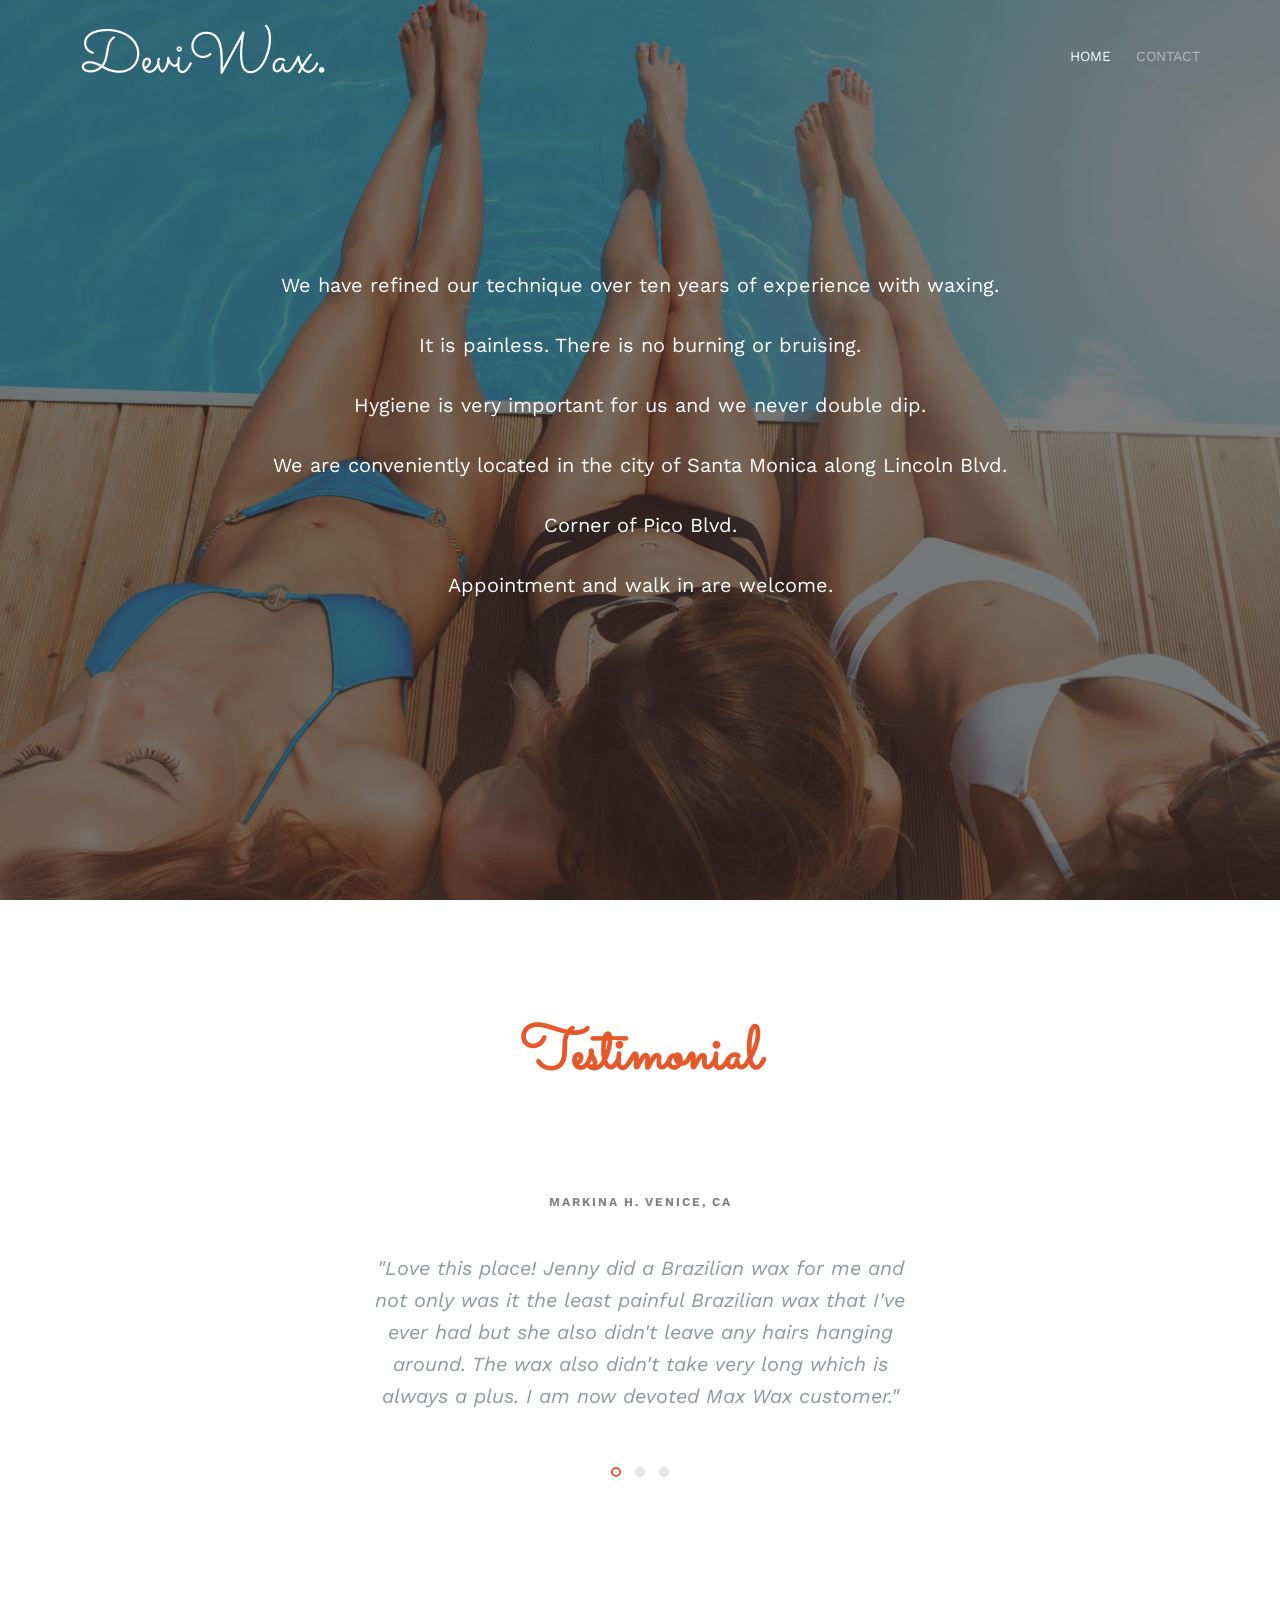
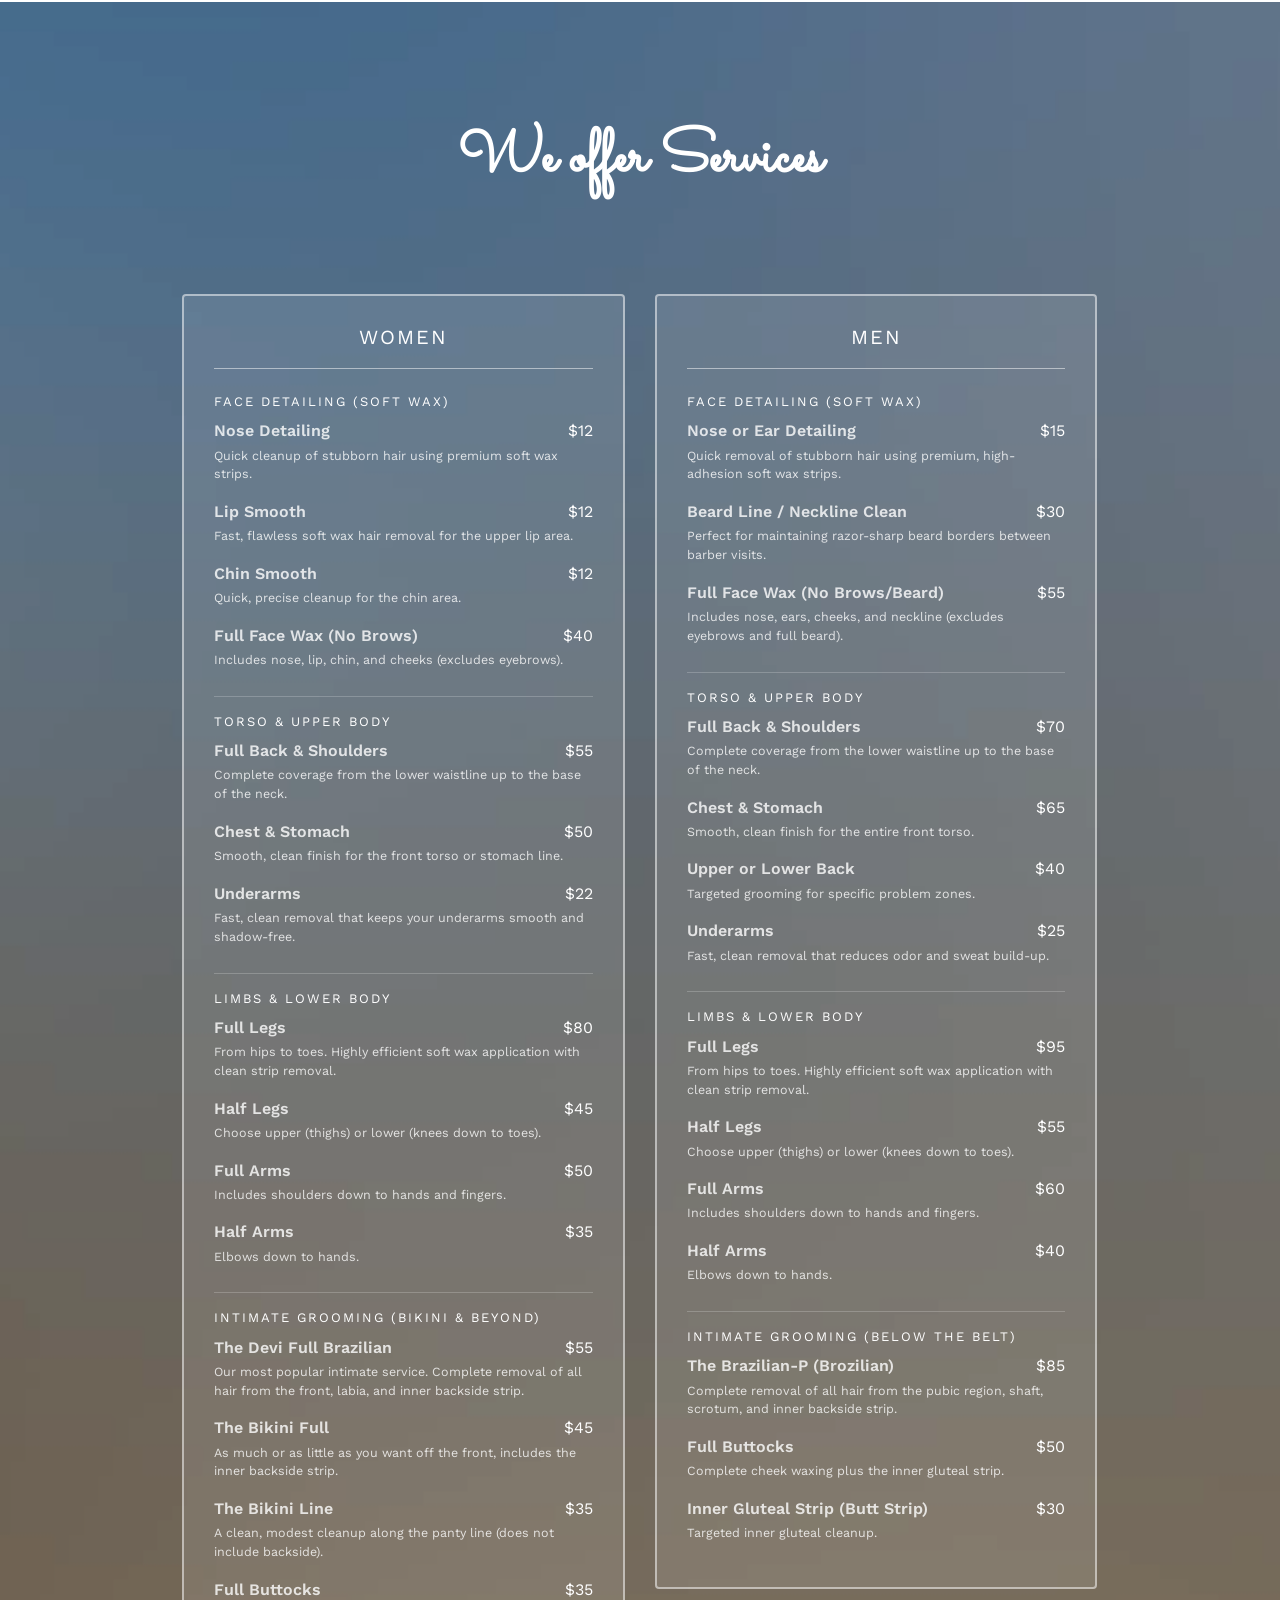
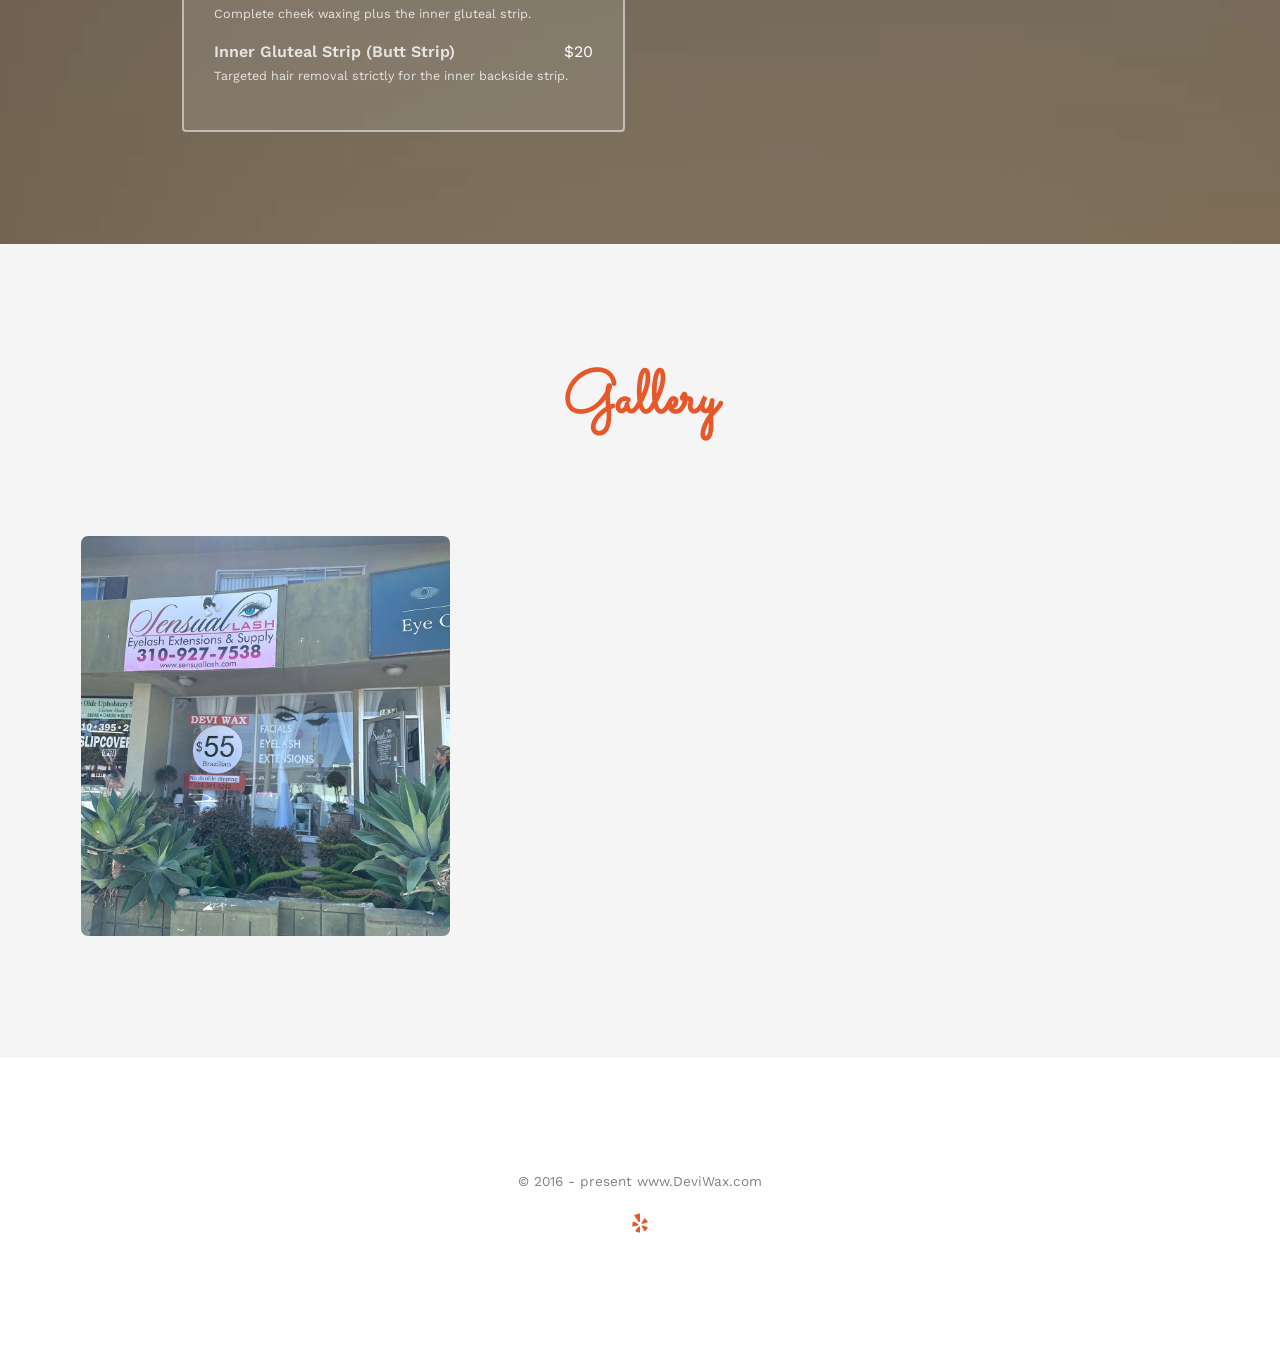
==== commit f844fb8a: "Update gallery, services, contact and we-are-back page" ====
--- a/httpdocs/_index.html
+++ b/httpdocs/_index.html
@@ -154,85 +154,49 @@
 							<div class="col-md-6 col-sm-6 text-center">
 								<div class="event-wrap animate-box">
 									<h3>Women</h3>
-									<div class="event-col">
-										<!--<i class="icon-clock"></i>-->
-										<span>Eyebrows</span>
-										<span>Lip</span>
-										<span>Chin</span>
-										<span>Side of Face</span>
-										<span>Underarms</span>
-										<span>1/2 Arms</span>
-										<span>Full Arms</span>
-										<span>Bikini</span>
-										<span>G String</span>
-										<span>Brazilian</span>
-										<span>1/2 Legs</span>
-										<span>Full Legs</span>
-										<span>Buttocks</span>
-										<span>Full face</span>
-										<span>Nose</span>
-										<span>Buttocks(inside) </span>
-									</div>
-									<div class="event-col">
-										<!--<i class="icon-calendar"></i>-->
-										<span>$15</span>
-										<span>$8</span>
-										<span>$8</span>
-										<span>$12</span>
-										<span>$14</span>
-										<span>$27</span>
-										<span>$39</span>
-										<span>$28</span>
-										<span>$39</span>
-										<span>$44</span>
-										<span>$35</span>
-										<span>$57</span>
-										<span>$28</span>
-										<span>$38</span>
-										<span>$12</span>
-										<span>$12</span>
-									</div>					
-									<!--<p></p>-->
+									<h4 class="service-cat">Face Detailing (Soft Wax)</h4>
+									<div class="service-item"><div class="service-row"><span class="service-name">Nose Detailing</span><span class="service-price">$12</span></div><p class="service-desc">Quick cleanup of stubborn hair using premium soft wax strips.</p></div>
+									<div class="service-item"><div class="service-row"><span class="service-name">Lip Smooth</span><span class="service-price">$12</span></div><p class="service-desc">Fast, flawless soft wax hair removal for the upper lip area.</p></div>
+									<div class="service-item"><div class="service-row"><span class="service-name">Chin Smooth</span><span class="service-price">$12</span></div><p class="service-desc">Quick, precise cleanup for the chin area.</p></div>
+									<div class="service-item"><div class="service-row"><span class="service-name">Full Face Wax (No Brows)</span><span class="service-price">$40</span></div><p class="service-desc">Includes nose, lip, chin, and cheeks (excludes eyebrows).</p></div>
+									<h4 class="service-cat">Torso &amp; Upper Body</h4>
+									<div class="service-item"><div class="service-row"><span class="service-name">Full Back &amp; Shoulders</span><span class="service-price">$55</span></div><p class="service-desc">Complete coverage from the lower waistline up to the base of the neck.</p></div>
+									<div class="service-item"><div class="service-row"><span class="service-name">Chest &amp; Stomach</span><span class="service-price">$50</span></div><p class="service-desc">Smooth, clean finish for the front torso or stomach line.</p></div>
+									<div class="service-item"><div class="service-row"><span class="service-name">Underarms</span><span class="service-price">$22</span></div><p class="service-desc">Fast, clean removal that keeps your underarms smooth and shadow-free.</p></div>
+									<h4 class="service-cat">Limbs &amp; Lower Body</h4>
+									<div class="service-item"><div class="service-row"><span class="service-name">Full Legs</span><span class="service-price">$80</span></div><p class="service-desc">From hips to toes. Highly efficient soft wax application with clean strip removal.</p></div>
+									<div class="service-item"><div class="service-row"><span class="service-name">Half Legs</span><span class="service-price">$45</span></div><p class="service-desc">Choose upper (thighs) or lower (knees down to toes).</p></div>
+									<div class="service-item"><div class="service-row"><span class="service-name">Full Arms</span><span class="service-price">$50</span></div><p class="service-desc">Includes shoulders down to hands and fingers.</p></div>
+									<div class="service-item"><div class="service-row"><span class="service-name">Half Arms</span><span class="service-price">$35</span></div><p class="service-desc">Elbows down to hands.</p></div>
+									<h4 class="service-cat">Intimate Grooming (Bikini &amp; Beyond)</h4>
+									<div class="service-item"><div class="service-row"><span class="service-name">The Devi Full Brazilian</span><span class="service-price">$55</span></div><p class="service-desc">Our most popular intimate service. Complete removal of all hair from the front, labia, and inner backside strip.</p></div>
+									<div class="service-item"><div class="service-row"><span class="service-name">The Bikini Full</span><span class="service-price">$45</span></div><p class="service-desc">As much or as little as you want off the front, includes the inner backside strip.</p></div>
+									<div class="service-item"><div class="service-row"><span class="service-name">The Bikini Line</span><span class="service-price">$35</span></div><p class="service-desc">A clean, modest cleanup along the panty line (does not include backside).</p></div>
+									<div class="service-item"><div class="service-row"><span class="service-name">Full Buttocks</span><span class="service-price">$35</span></div><p class="service-desc">Complete cheek waxing plus the inner gluteal strip.</p></div>
+									<div class="service-item"><div class="service-row"><span class="service-name">Inner Gluteal Strip (Butt Strip)</span><span class="service-price">$20</span></div><p class="service-desc">Targeted hair removal strictly for the inner backside strip.</p></div>
 								</div>
 							</div>
 							<div class="col-md-6 col-sm-6 text-center">
 								<div class="event-wrap animate-box">
 									<h3>Men</h3>
-									<div class="event-col">
-										<!--<i class="icon-clock"></i>-->
-										<span>Eyebrows</span>
-										<span>Chest</span>
-										<span>Stomach</span>
-										<span>Back</span>
-										<span>Back + shoulder</span>
-										<span>Neck</span>
-										<span>Hands + fingers</span>
-										<span>1/2 Arms</span>
-										<span>Full Arms</span>
-										<span>Full Legs</span>
-										<span>Underarm</span>
-										<span>Nose</span>
-										<span>Ears</span>
-										<span>Feet</span>
-									</div>
-									<div class="event-col">
-										<!--<i class="icon-calendar"></i>-->
-										<span>$15</span>
-										<span>$27</span>
-										<span>$27</span>
-										<span>$49</span>
-										<span>$55</span>
-										<span>$12</span>
-										<span>$15</span>
-										<span>$30</span>
-										<span>40</span>
-										<span>$60</span>
-										<span>$15</span>
-										<span>$12</span>
-										<span>$12</span>
-										<span>$15</span>
-									</div>
-									<!--<p></p>-->
+									<h4 class="service-cat">Face Detailing (Soft Wax)</h4>
+									<div class="service-item"><div class="service-row"><span class="service-name">Nose or Ear Detailing</span><span class="service-price">$15</span></div><p class="service-desc">Quick removal of stubborn hair using premium, high-adhesion soft wax strips.</p></div>
+									<div class="service-item"><div class="service-row"><span class="service-name">Beard Line / Neckline Clean</span><span class="service-price">$30</span></div><p class="service-desc">Perfect for maintaining razor-sharp beard borders between barber visits.</p></div>
+									<div class="service-item"><div class="service-row"><span class="service-name">Full Face Wax (No Brows/Beard)</span><span class="service-price">$55</span></div><p class="service-desc">Includes nose, ears, cheeks, and neckline (excludes eyebrows and full beard).</p></div>
+									<h4 class="service-cat">Torso &amp; Upper Body</h4>
+									<div class="service-item"><div class="service-row"><span class="service-name">Full Back &amp; Shoulders</span><span class="service-price">$70</span></div><p class="service-desc">Complete coverage from the lower waistline up to the base of the neck.</p></div>
+									<div class="service-item"><div class="service-row"><span class="service-name">Chest &amp; Stomach</span><span class="service-price">$65</span></div><p class="service-desc">Smooth, clean finish for the entire front torso.</p></div>
+									<div class="service-item"><div class="service-row"><span class="service-name">Upper or Lower Back</span><span class="service-price">$40</span></div><p class="service-desc">Targeted grooming for specific problem zones.</p></div>
+									<div class="service-item"><div class="service-row"><span class="service-name">Underarms</span><span class="service-price">$25</span></div><p class="service-desc">Fast, clean removal that reduces odor and sweat build-up.</p></div>
+									<h4 class="service-cat">Limbs &amp; Lower Body</h4>
+									<div class="service-item"><div class="service-row"><span class="service-name">Full Legs</span><span class="service-price">$95</span></div><p class="service-desc">From hips to toes. Highly efficient soft wax application with clean strip removal.</p></div>
+									<div class="service-item"><div class="service-row"><span class="service-name">Half Legs</span><span class="service-price">$55</span></div><p class="service-desc">Choose upper (thighs) or lower (knees down to toes).</p></div>
+									<div class="service-item"><div class="service-row"><span class="service-name">Full Arms</span><span class="service-price">$60</span></div><p class="service-desc">Includes shoulders down to hands and fingers.</p></div>
+									<div class="service-item"><div class="service-row"><span class="service-name">Half Arms</span><span class="service-price">$40</span></div><p class="service-desc">Elbows down to hands.</p></div>
+									<h4 class="service-cat">Intimate Grooming (Below the Belt)</h4>
+									<div class="service-item"><div class="service-row"><span class="service-name">The Brazilian-P (Brozilian)</span><span class="service-price">$85</span></div><p class="service-desc">Complete removal of all hair from the pubic region, shaft, scrotum, and inner backside strip.</p></div>
+									<div class="service-item"><div class="service-row"><span class="service-name">Full Buttocks</span><span class="service-price">$50</span></div><p class="service-desc">Complete cheek waxing plus the inner gluteal strip.</p></div>
+									<div class="service-item"><div class="service-row"><span class="service-name">Inner Gluteal Strip (Butt Strip)</span><span class="service-price">$30</span></div><p class="service-desc">Targeted inner gluteal cleanup.</p></div>
 								</div>
 							</div>
 						</div>
@@ -256,6 +220,7 @@
 						
 						<li class="one-third animate-box" data-animate-effect="fadeIn" style="background-image: url(images/gallery_01.jpg); "> 	</li>
 						<li class="one-third animate-box" data-animate-effect="fadeIn" style="background-image: url(images/gallery_02.jpg); "> 	</li>
+						<li class="one-third animate-box" data-animate-effect="fadeIn" style="background-image: url(images/gallery_03.jpg); "> 	</li>
 
 					</ul>		
 				</div>
@@ -269,7 +234,7 @@
 			<div class="row copyright">
 				<div class="col-md-12 text-center">
 					<p>
-						<small class="block">&copy; 2016 - 2019 www.DeviWax.com</small>
+						<small class="block">&copy; 2016 - present www.DeviWax.com</small>
 					</p>
 					<p>
 						<ul class="fh5co-social-icons">
--- a/httpdocs/css/style.css
+++ b/httpdocs/css/style.css
@@ -387,6 +387,17 @@
   bottom: 0;
   background: rgba(0, 0, 0, 0.4);
 }
+@media screen and (min-width: 769px) {
+  #fh5co-event {
+    height: auto;
+    padding: 7em 0;
+  }
+  #fh5co-event .display-t,
+  #fh5co-event .display-tc {
+    height: auto;
+    display: block;
+  }
+}
 @media screen and (max-width: 768px) {
   #fh5co-counter,
   #fh5co-event {
@@ -444,6 +455,45 @@
   width: 50%;
   float: left;
   margin-bottom: 30px;
+}
+#fh5co-event .event-wrap h4.service-cat {
+  color: #fff;
+  font-size: 13px;
+  text-transform: uppercase;
+  letter-spacing: 2px;
+  text-align: left;
+  margin: 26px 0 8px;
+  padding-top: 18px;
+  border-top: 1px solid rgba(255, 255, 255, 0.2);
+}
+#fh5co-event .event-wrap h3 + h4.service-cat {
+  border-top: none;
+  padding-top: 0;
+}
+#fh5co-event .service-item {
+  text-align: left;
+  margin-bottom: 14px;
+}
+#fh5co-event .service-row {
+  display: flex;
+  justify-content: space-between;
+  align-items: baseline;
+  gap: 12px;
+}
+#fh5co-event .service-row .service-name {
+  font-weight: 600;
+  display: inline;
+}
+#fh5co-event .service-row .service-price {
+  color: #fff;
+  white-space: nowrap;
+  display: inline;
+}
+#fh5co-event .service-desc {
+  font-size: 12.5px;
+  color: rgba(255, 255, 255, 0.6);
+  line-height: 1.5;
+  margin: 2px 0 0;
 }
 
 #fh5co-counter {
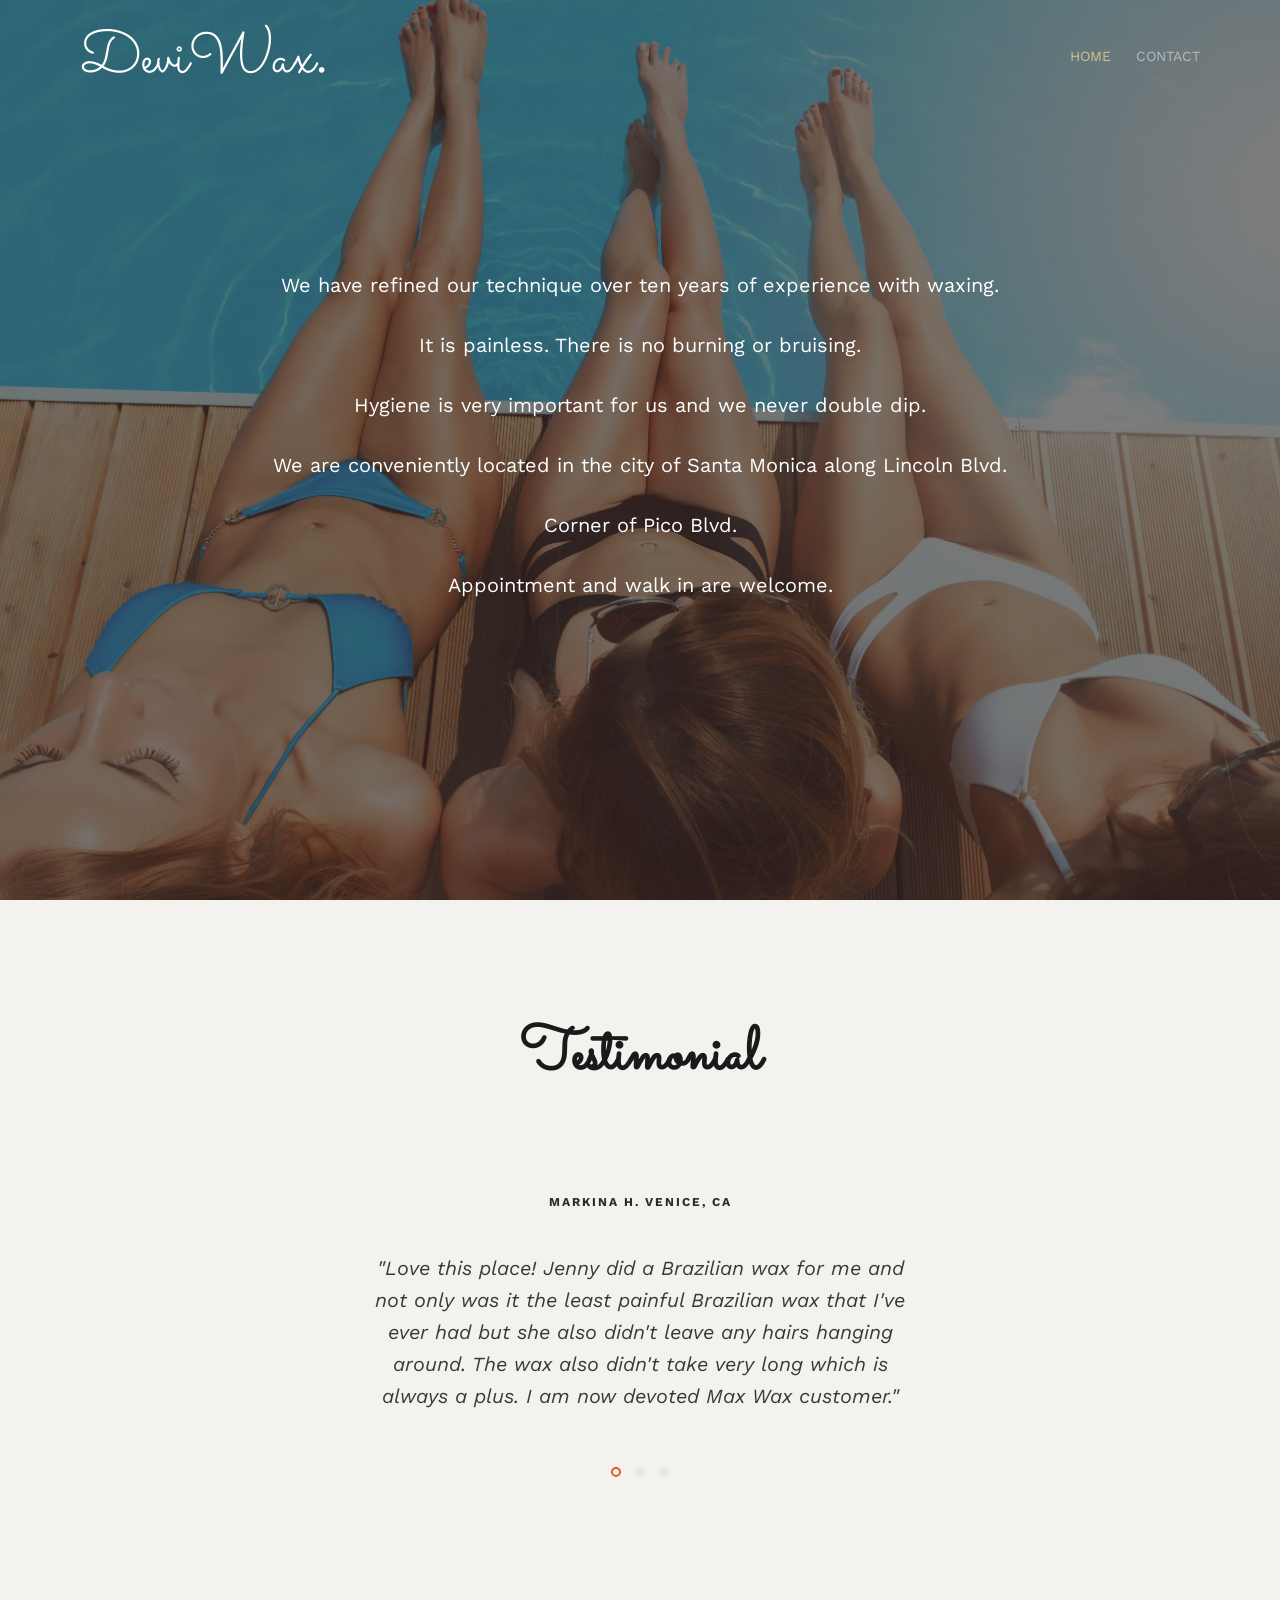
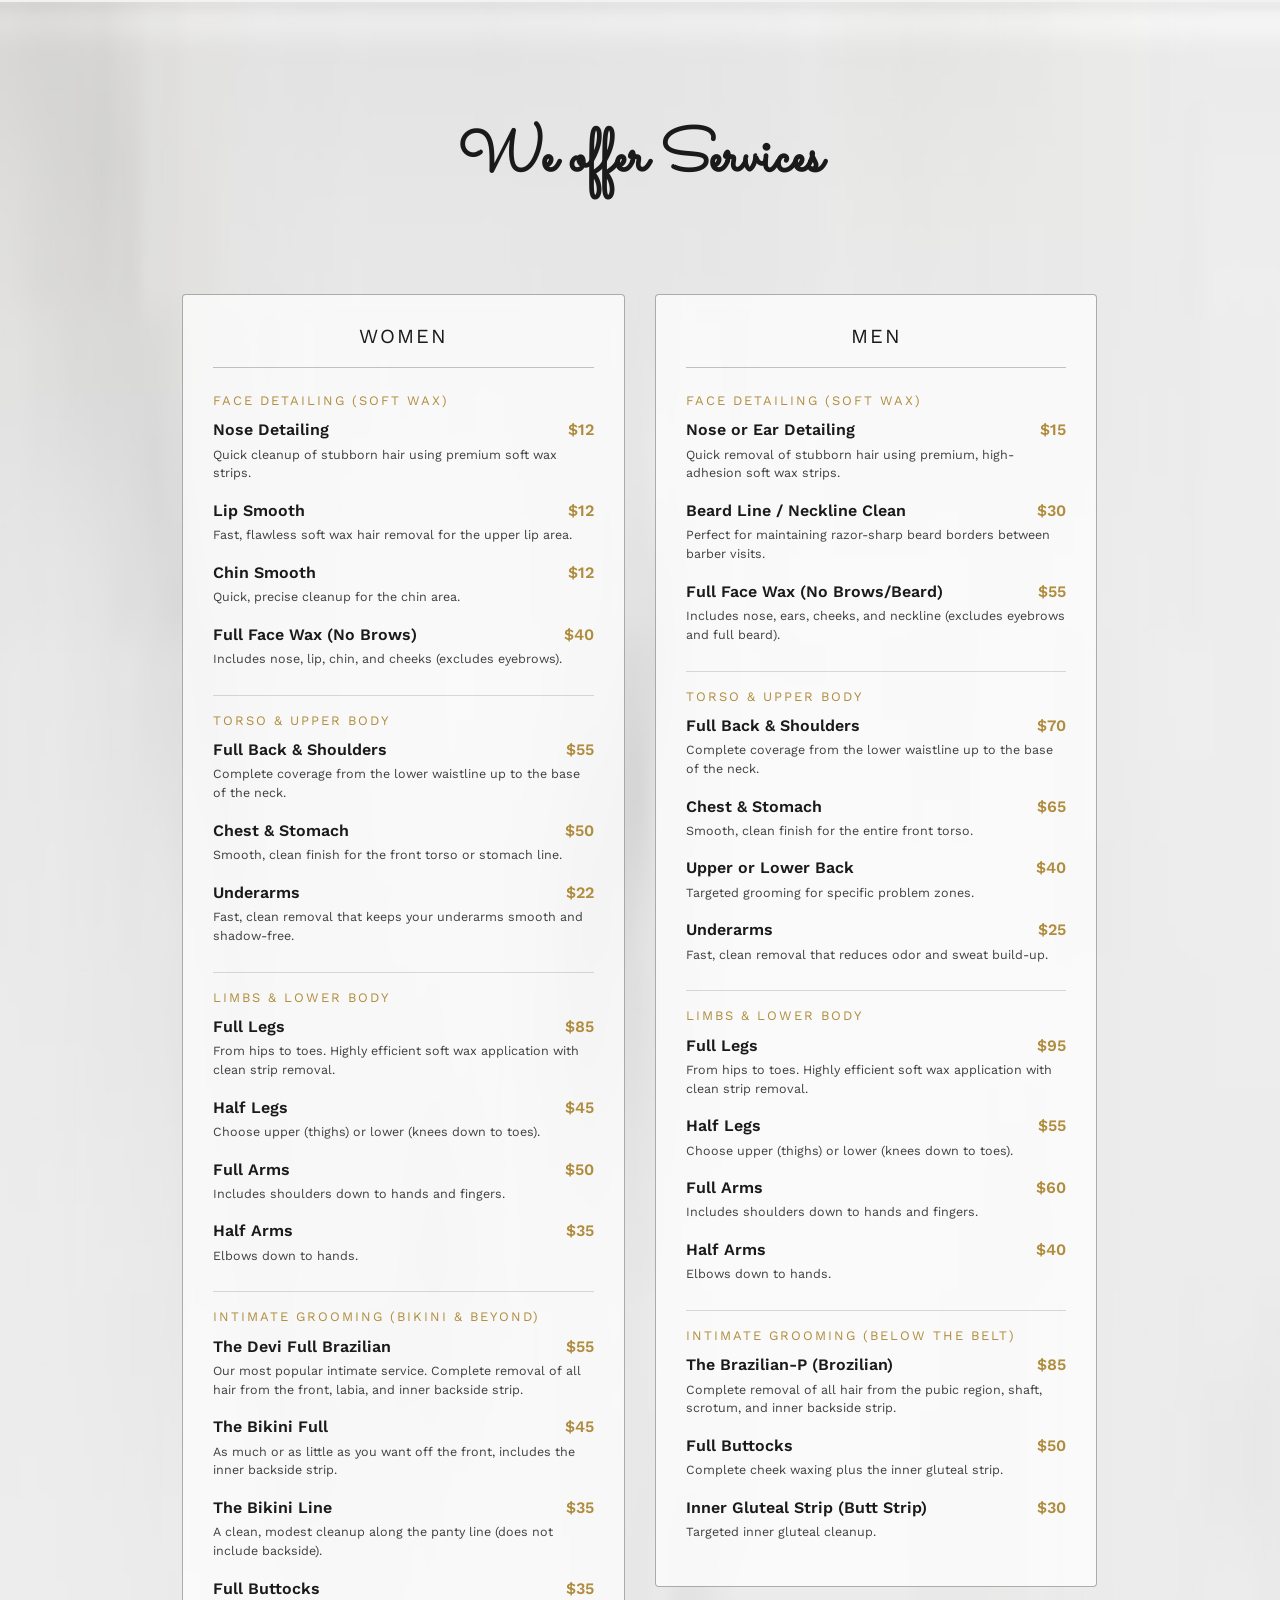
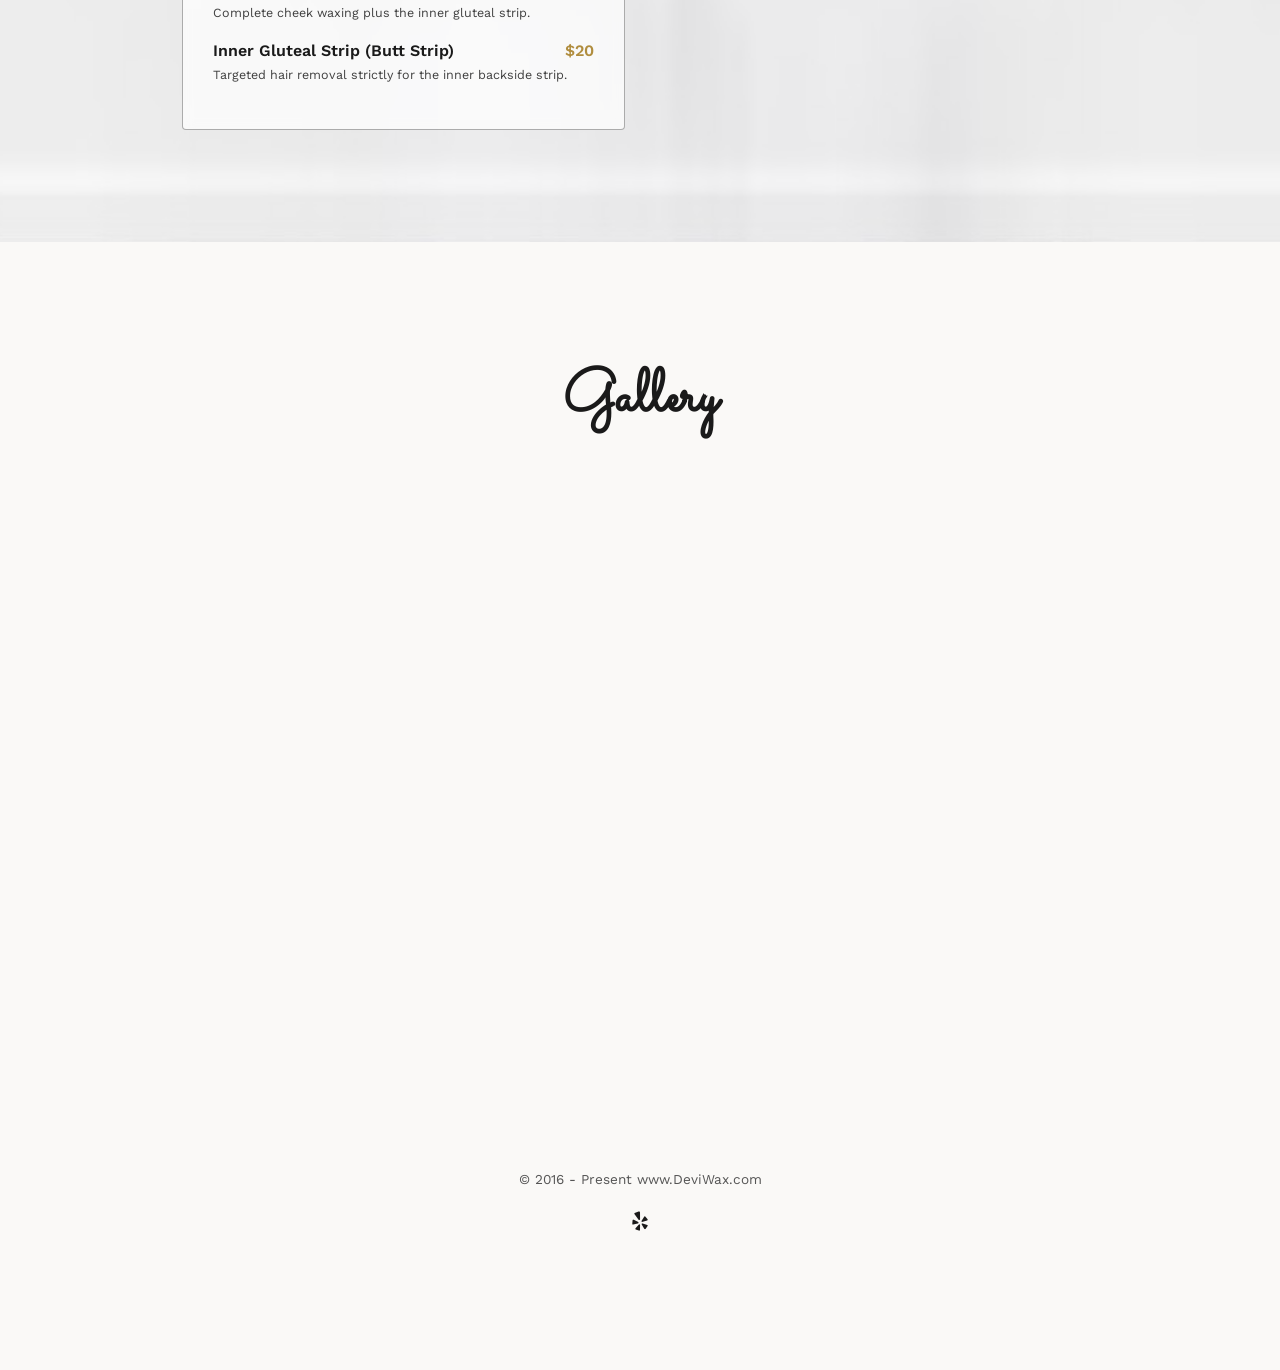
==== commit e038ecdf: "Apply marble theme, update services, gallery, footer" ====
--- a/httpdocs/_index.html
+++ b/httpdocs/_index.html
@@ -42,6 +42,7 @@
 
 	<!-- Theme style  -->
 	<link rel="stylesheet" href="css/style.css">
+	<link rel="stylesheet" href="css/marble-theme.css">
 
 	<!-- Modernizr JS -->
 	<script src="js/modernizr-2.6.2.min.js"></script>
@@ -164,7 +165,7 @@
 									<div class="service-item"><div class="service-row"><span class="service-name">Chest &amp; Stomach</span><span class="service-price">$50</span></div><p class="service-desc">Smooth, clean finish for the front torso or stomach line.</p></div>
 									<div class="service-item"><div class="service-row"><span class="service-name">Underarms</span><span class="service-price">$22</span></div><p class="service-desc">Fast, clean removal that keeps your underarms smooth and shadow-free.</p></div>
 									<h4 class="service-cat">Limbs &amp; Lower Body</h4>
-									<div class="service-item"><div class="service-row"><span class="service-name">Full Legs</span><span class="service-price">$80</span></div><p class="service-desc">From hips to toes. Highly efficient soft wax application with clean strip removal.</p></div>
+									<div class="service-item"><div class="service-row"><span class="service-name">Full Legs</span><span class="service-price">$85</span></div><p class="service-desc">From hips to toes. Highly efficient soft wax application with clean strip removal.</p></div>
 									<div class="service-item"><div class="service-row"><span class="service-name">Half Legs</span><span class="service-price">$45</span></div><p class="service-desc">Choose upper (thighs) or lower (knees down to toes).</p></div>
 									<div class="service-item"><div class="service-row"><span class="service-name">Full Arms</span><span class="service-price">$50</span></div><p class="service-desc">Includes shoulders down to hands and fingers.</p></div>
 									<div class="service-item"><div class="service-row"><span class="service-name">Half Arms</span><span class="service-price">$35</span></div><p class="service-desc">Elbows down to hands.</p></div>
@@ -219,7 +220,7 @@
 					<ul id="fh5co-gallery-list">
 						
 						<li class="one-third animate-box" data-animate-effect="fadeIn" style="background-image: url(images/gallery_01.jpg); "> 	</li>
-						<li class="one-third animate-box" data-animate-effect="fadeIn" style="background-image: url(images/gallery_02.jpg); "> 	</li>
+						<li class="one-third animate-box" data-animate-effect="fadeIn" style="background-image: url(images/gallery_04.jpg); "> 	</li>
 						<li class="one-third animate-box" data-animate-effect="fadeIn" style="background-image: url(images/gallery_03.jpg); "> 	</li>
 
 					</ul>		
@@ -234,7 +235,7 @@
 			<div class="row copyright">
 				<div class="col-md-12 text-center">
 					<p>
-						<small class="block">&copy; 2016 - present www.DeviWax.com</small>
+						<small class="block">&copy; 2016 - Present www.DeviWax.com</small>
 					</p>
 					<p>
 						<ul class="fh5co-social-icons">
--- a/httpdocs/css/marble-theme.css
+++ b/httpdocs/css/marble-theme.css
@@ -0,0 +1,105 @@
+/* DeviWax marble theme overrides — load AFTER style.css */
+
+body {
+	background: #f4f2ef url("../images/marble.jpg") center/cover no-repeat fixed;
+	color: #2b2b2b;
+}
+
+/* ---------- nav (sits on dark hero photo — keep light) ---------- */
+.fh5co-nav ul li.active > a {
+	color: #d9c08a !important;
+}
+
+/* ---------- hero — keep original photo ---------- */
+
+/* ---------- testimonial ---------- */
+#fh5co-testimonial .fh5co-heading h2,
+#fh5co-testimonial h2 {
+	color: #1a1a1a;
+}
+#fh5co-testimonial .wrap-testimony .testimony-slide blockquote {
+	border-color: rgba(26, 26, 26, 0.15);
+}
+#fh5co-testimonial .wrap-testimony .testimony-slide blockquote p {
+	color: #3a3a3a;
+}
+
+/* ---------- services (event) ---------- */
+#fh5co-event {
+	background-image: url("../images/marble.jpg") !important;
+}
+#fh5co-event .overlay {
+	background: rgba(255, 255, 255, 0.5);
+}
+#fh5co-event .fh5co-heading h2 {
+	color: #1a1a1a;
+}
+#fh5co-event .event-wrap {
+	border: 1px solid rgba(26, 26, 26, 0.35);
+	background: rgba(255, 255, 255, 0.72);
+	backdrop-filter: blur(6px);
+	-webkit-backdrop-filter: blur(6px);
+}
+#fh5co-event .event-wrap h3 {
+	color: #1a1a1a;
+	border-bottom-color: rgba(26, 26, 26, 0.25);
+}
+#fh5co-event .event-wrap p,
+#fh5co-event .event-wrap span {
+	color: rgba(0, 0, 0, 0.75);
+}
+#fh5co-event .event-wrap h4.service-cat {
+	color: #b08d3e;
+	border-top-color: rgba(26, 26, 26, 0.15);
+}
+#fh5co-event .event-wrap h3 + h4.service-cat {
+	border-top: none;
+}
+#fh5co-event .service-row .service-name {
+	color: #1a1a1a;
+}
+#fh5co-event .service-row .service-price {
+	color: #b08d3e;
+	font-weight: 600;
+}
+#fh5co-event .service-desc {
+	color: rgba(0, 0, 0, 0.55);
+}
+
+/* ---------- gallery ---------- */
+#fh5co-gallery {
+	background: rgba(255, 255, 255, 0.55);
+}
+#fh5co-gallery h2 {
+	color: #1a1a1a;
+}
+#fh5co-gallery-list li {
+	border: 1px solid rgba(26, 26, 26, 0.2);
+}
+
+/* ---------- footer ---------- */
+#fh5co-footer {
+	background: rgba(255, 255, 255, 0.55);
+}
+#fh5co-footer .copyright small {
+	color: #555;
+}
+#fh5co-footer .fh5co-social-icons li a {
+	color: #1a1a1a;
+}
+#fh5co-footer .fh5co-social-icons li a:hover {
+	color: #b08d3e;
+}
+
+/* ---------- contact page ---------- */
+.fh5co-contact-info,
+.fh5co-contact-info p,
+.fh5co-contact-info ul li {
+	color: #2b2b2b;
+}
+.fh5co-contact-info ul li a {
+	color: #1a1a1a;
+}
+.fh5co-contact-info ul li.phone a {
+	border-bottom: 1px solid #b08d3e;
+}
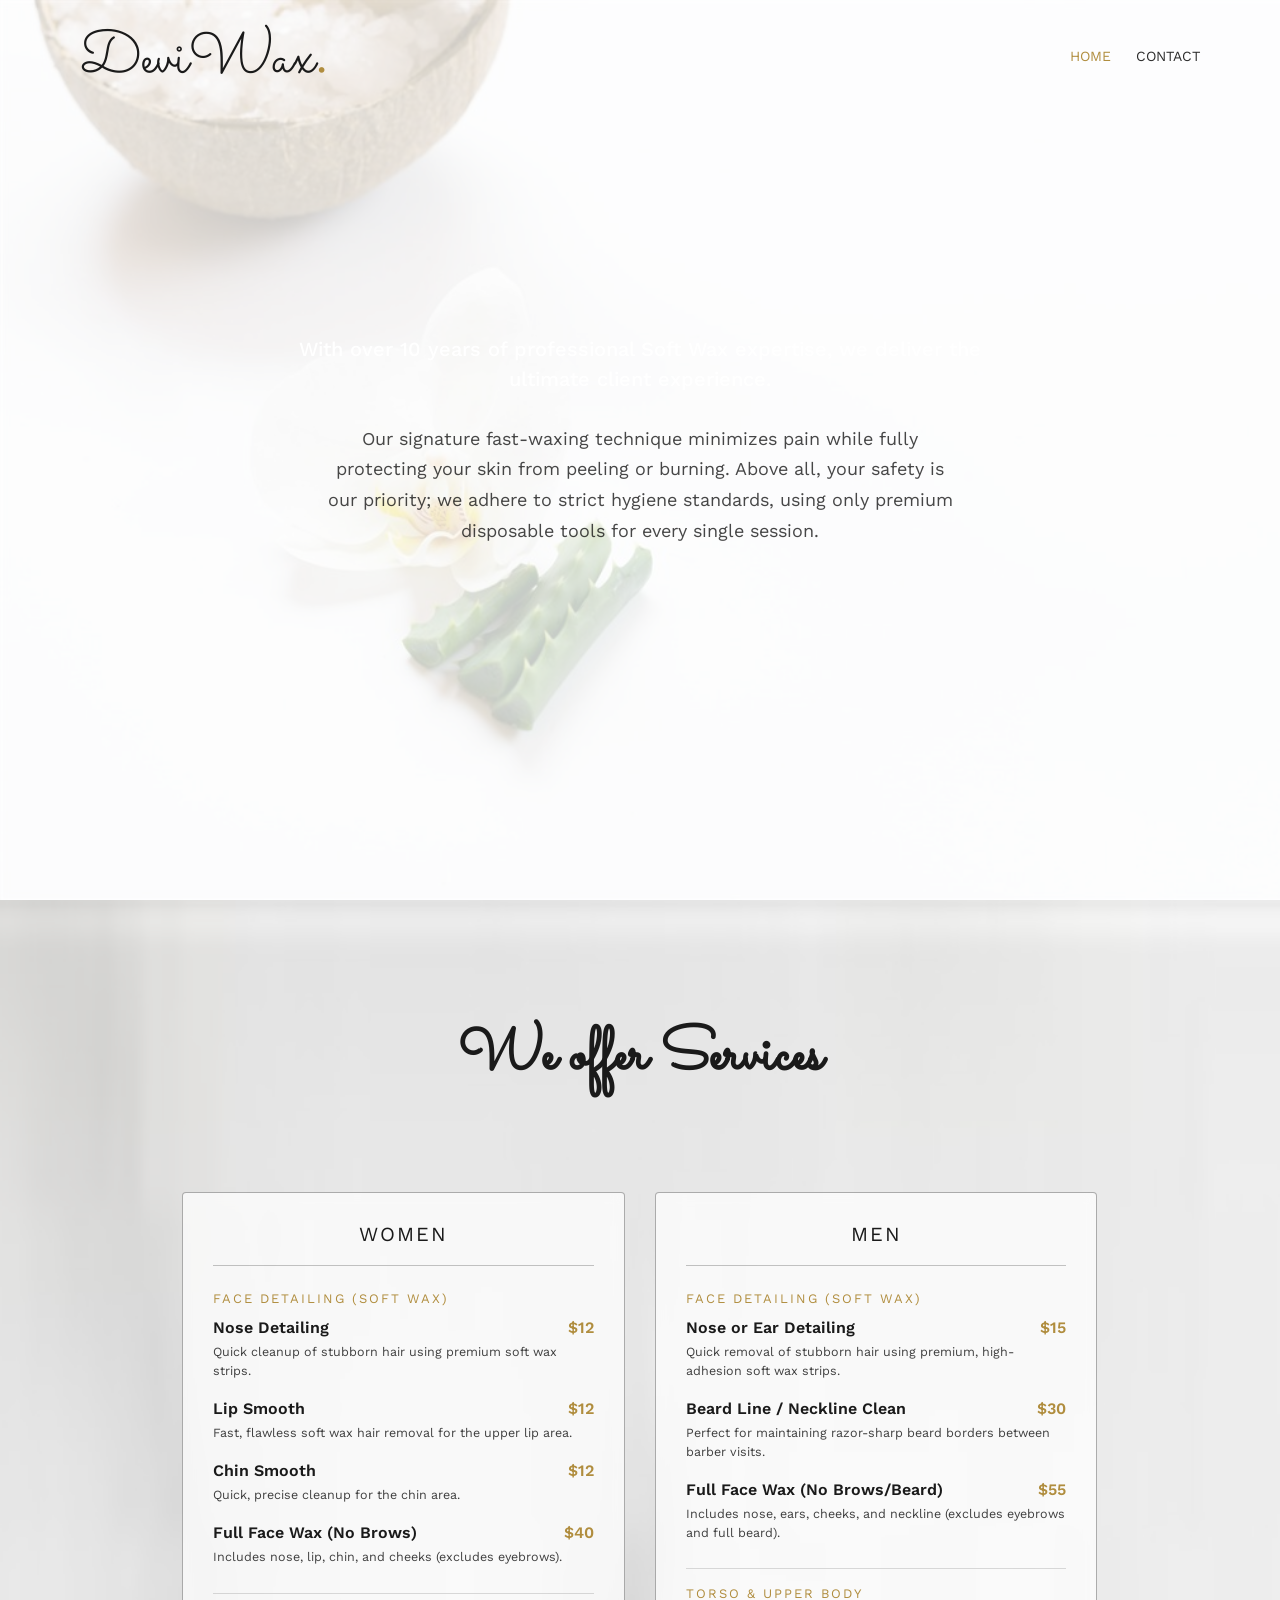
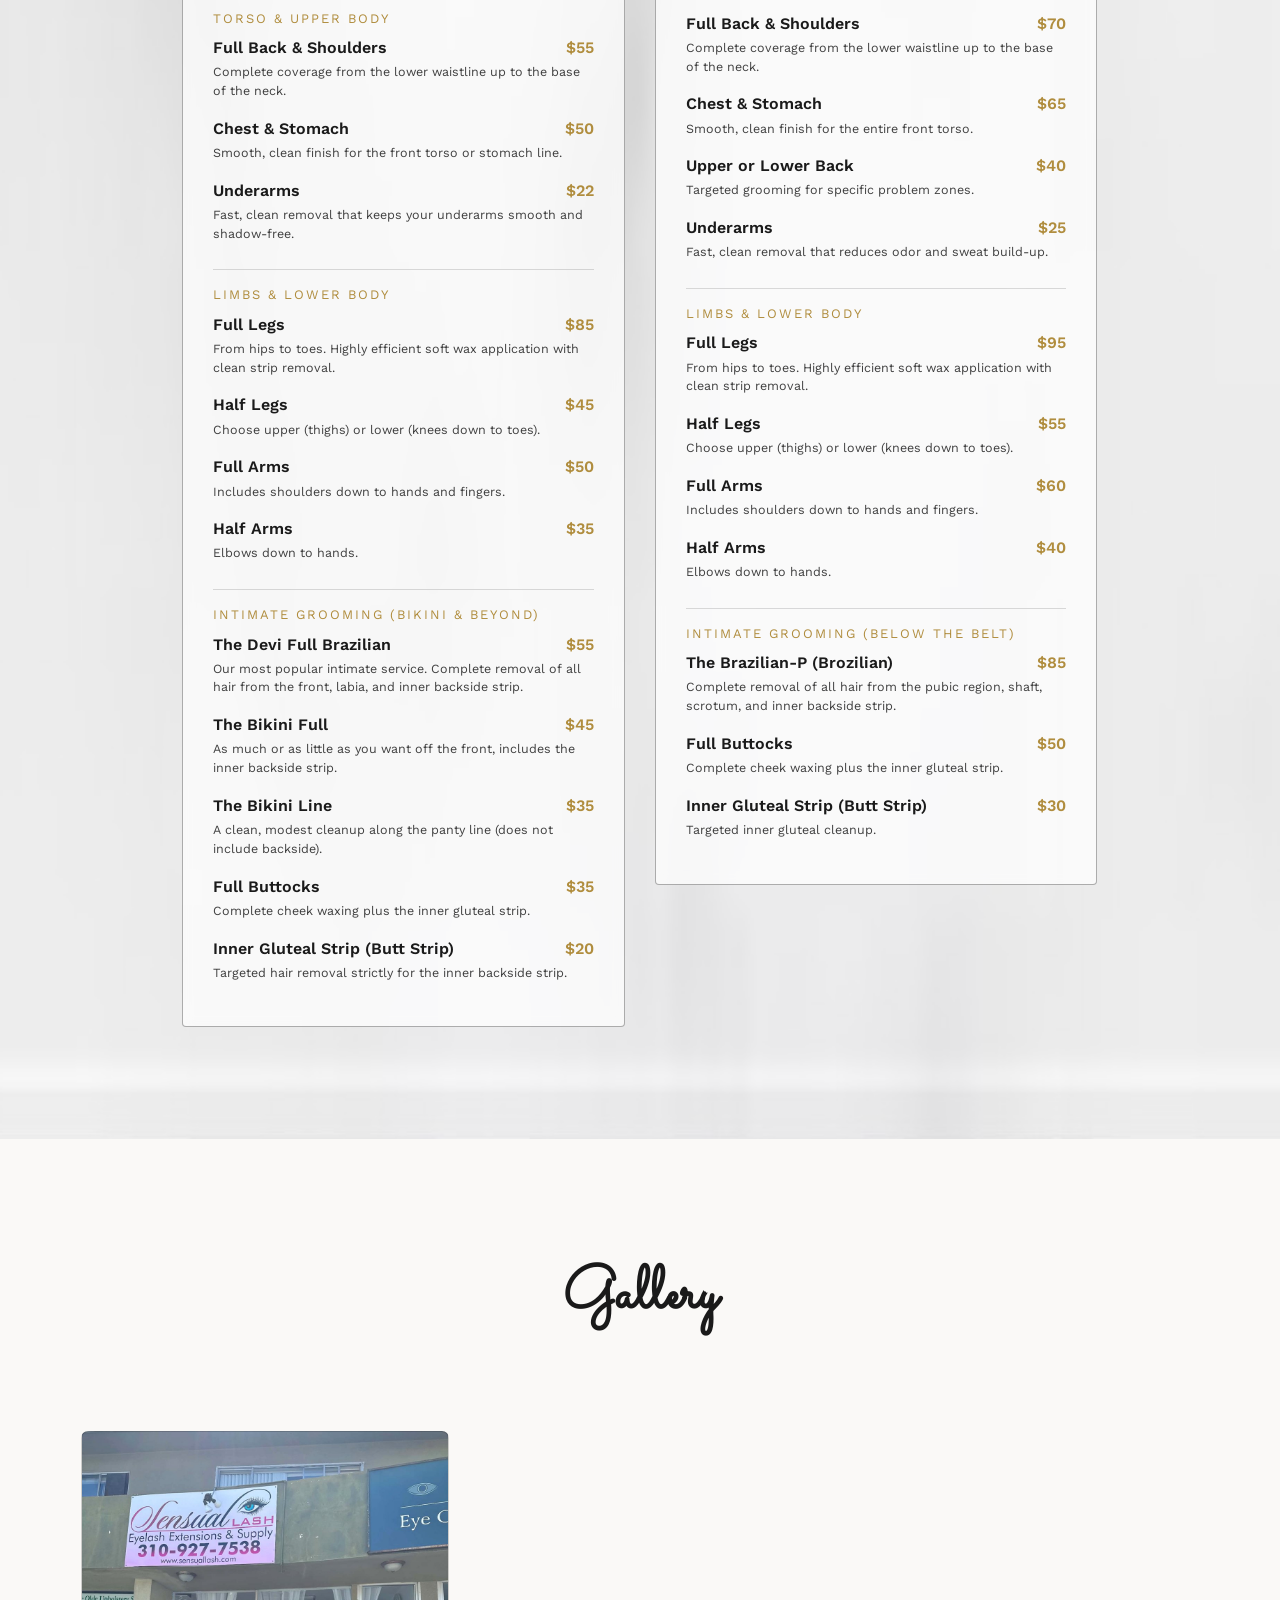
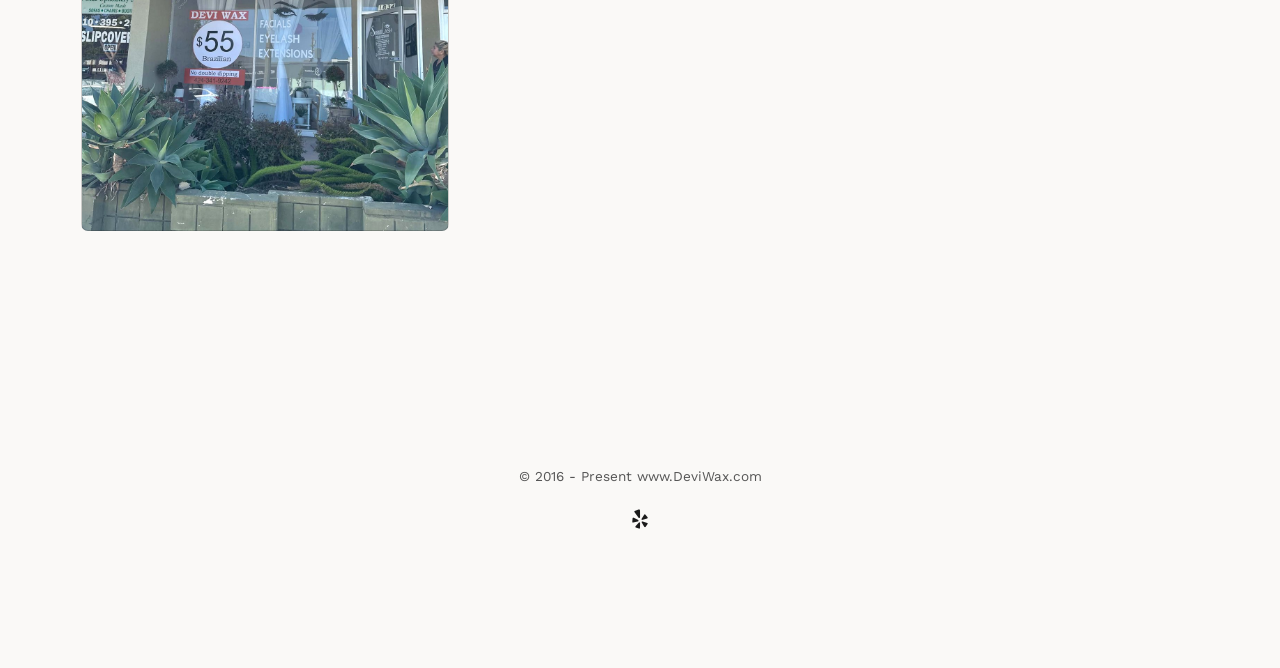
==== commit 8b339b1e: "Replace hero with bright spa theme, remove testimonial" ====
--- a/httpdocs/_index.html
+++ b/httpdocs/_index.html
@@ -74,19 +74,15 @@
 		</div>
 	</nav>
 
-	<header id="fh5co-header" class="fh5co-cover" role="banner" style="background-image:url(images/leg-wax.jpg);" data-stellar-background-ratio="0.5">
+	<header id="fh5co-header" class="fh5co-cover" role="banner" style="background-image:url(images/hero-spa.jpg);">
 		<div class="overlay"></div>
 		<div class="container">
 			<div class="row">
 				<div class="col-md-8 col-md-offset-2 text-center">
 					<div class="display-t">
 						<div class="display-tc animate-box" data-animate-effect="fadeIn">
-							<h2>We have refined our technique over ten years of experience with waxing.</h2>
-							<h2>It is painless. There is no burning or bruising.</h2>
-							<h2>Hygiene is very important for us and we never double dip.</h2>
-							<h2>We are conveniently located in the city of Santa Monica along Lincoln Blvd.</h2>
-							<h2>Corner of Pico Blvd.</h2>
-							<h2>Appointment and walk in are welcome.</h2>
+							<h2>With over 10 years of professional Soft Wax expertise, we deliver the ultimate client experience.</h2>
+							<p>Our signature fast-waxing technique minimizes pain while fully protecting your skin from peeling or burning. Above all, your safety is our priority; we adhere to strict hygiene standards, using only premium disposable tools for every single session.</p>
 						</div>
 					</div>
 				</div>
@@ -94,50 +90,6 @@
 		</div>
 	</header>
 
-	<div id="fh5co-testimonial">
-		<div class="container">
-			<div class="row">
-				<div class="row animate-box">
-					<div class="col-md-8 col-md-offset-2 text-center fh5co-heading">
-						<!--<span>xx</span>-->
-						<h2>Testimonial</h2>
-					</div>
-				</div>
-				<div class="row">
-					<div class="col-md-12 animate-box">
-						<div class="wrap-testimony">
-							<div class="owl-carousel-fullwidth">
-								<div class="item">
-									<div class="testimony-slide active text-center">
-										<span>Markina H.  Venice, CA</span>
-										<blockquote>
-											<p>"Love this place! Jenny did a Brazilian wax for me and not only was it the least painful Brazilian wax that I've ever had but she also didn't leave any hairs hanging around. The wax also didn't take very long which is always a plus. I am now devoted Max Wax customer."</p>
-										</blockquote>
-									</div>
-								</div>
-								<div class="item">
-									<div class="testimony-slide active text-center">
-										<span>Jordan Ariel 2  Torrance, CA</span>
-										<blockquote>
-											<p>"I saw a sign for this new little waxing studio as I was driving home from work and decided to give it a try. The service was great! Everyone is so nice and very professional. They did a good job. I'd reccomend it to anyone!"</p>
-										</blockquote>
-									</div>
-								</div>
-								<div class="item">
-									<div class="testimony-slide active text-center">
-										<span>Taia C. Los Angeles ,CA</span>
-										<blockquote>
-											<p>"You cannot beat the Brazilian wax you get for the price!  It's very reasonable and Jenny does a great job!  My last Aestetician left the State and I was hesitant about doing the spread Eagle for just anyone but Jenny made me feel very comfortable.  She doesn't use the Blue Hard wax (which I kind of miss because you just get a closer wax) but she does a great job with the Honey wax so I'm very satisfied!"</p>
-										</blockquote>
-									</div>
-								</div>
-							</div>
-						</div>
-					</div>
-				</div>
-			</div>
-		</div>
-	</div>
 
 		<div id="fh5co-event" class="fh5co-bg" style="background-image:url(images/img_bg_3.jpg);">
 		<div class="overlay"></div>
@@ -220,7 +172,7 @@
 					<ul id="fh5co-gallery-list">
 						
 						<li class="one-third animate-box" data-animate-effect="fadeIn" style="background-image: url(images/gallery_01.jpg); "> 	</li>
-						<li class="one-third animate-box" data-animate-effect="fadeIn" style="background-image: url(images/gallery_04.jpg); "> 	</li>
+						<li class="one-third animate-box" data-animate-effect="fadeIn" style="background-image: url(images/gallery_05.jpg); "> 	</li>
 						<li class="one-third animate-box" data-animate-effect="fadeIn" style="background-image: url(images/gallery_03.jpg); "> 	</li>
 
 					</ul>		
--- a/httpdocs/css/marble-theme.css
+++ b/httpdocs/css/marble-theme.css
@@ -5,23 +5,47 @@
 	color: #2b2b2b;
 }
 
-/* ---------- nav (sits on dark hero photo — keep light) ---------- */
+/* ---------- nav (sits on light hero photo — dark text) ---------- */
+.fh5co-nav ul li a {
+	color: #2b2b2b !important;
+}
+.fh5co-nav ul li a:hover {
+	color: #b08d3e !important;
+}
 .fh5co-nav ul li.active > a {
-	color: #d9c08a !important;
+	color: #b08d3e !important;
+}
+.menu-1 .fh5co-nav-toggle i,
+.fh5co-nav-toggle i {
+	color: #2b2b2b !important;
+}
+#fh5co-logo a,
+#fh5co-logo a strong {
+	color: #1a1a1a !important;
+}
+#fh5co-logo a strong {
+	color: #b08d3e !important;
 }
 
-/* ---------- hero — keep original photo ---------- */
-
-/* ---------- testimonial ---------- */
-#fh5co-testimonial .fh5co-heading h2,
-#fh5co-testimonial h2 {
+/* ---------- hero — bright spa photo, dark text ---------- */
+#fh5co-header .overlay {
+	background: rgba(255, 255, 255, 0.78);
+}
+#fh5co-header h2 {
 	color: #1a1a1a;
+	font-size: 32px;
+	font-weight: 500;
+	line-height: 1.4;
+	text-shadow: none;
+	margin-bottom: 20px;
 }
-#fh5co-testimonial .wrap-testimony .testimony-slide blockquote {
-	border-color: rgba(26, 26, 26, 0.15);
-}
-#fh5co-testimonial .wrap-testimony .testimony-slide blockquote p {
-	color: #3a3a3a;
+#fh5co-header p {
+	color: rgba(0, 0, 0, 0.72);
+	font-size: 18px;
+	line-height: 1.7;
+	max-width: 640px;
+	margin-left: auto;
+	margin-right: auto;
 }
 
 /* ---------- services (event) ---------- */
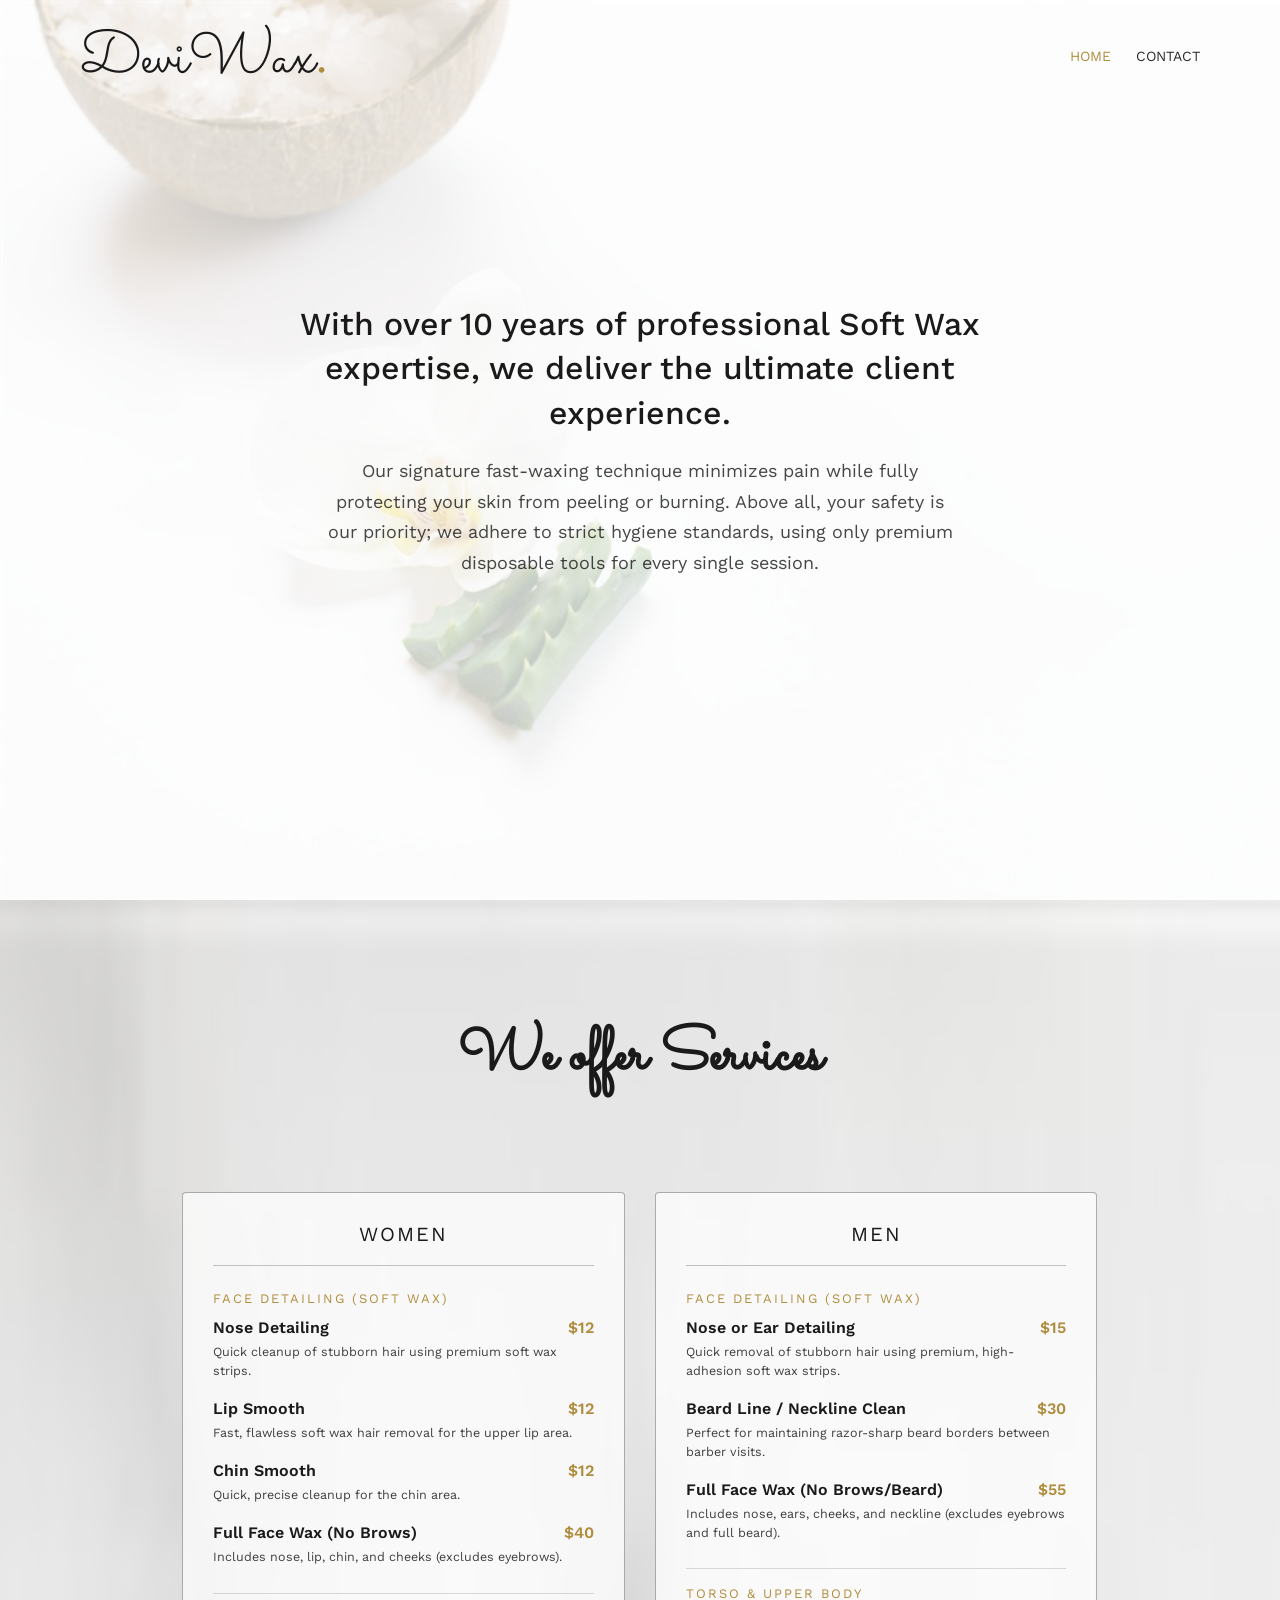
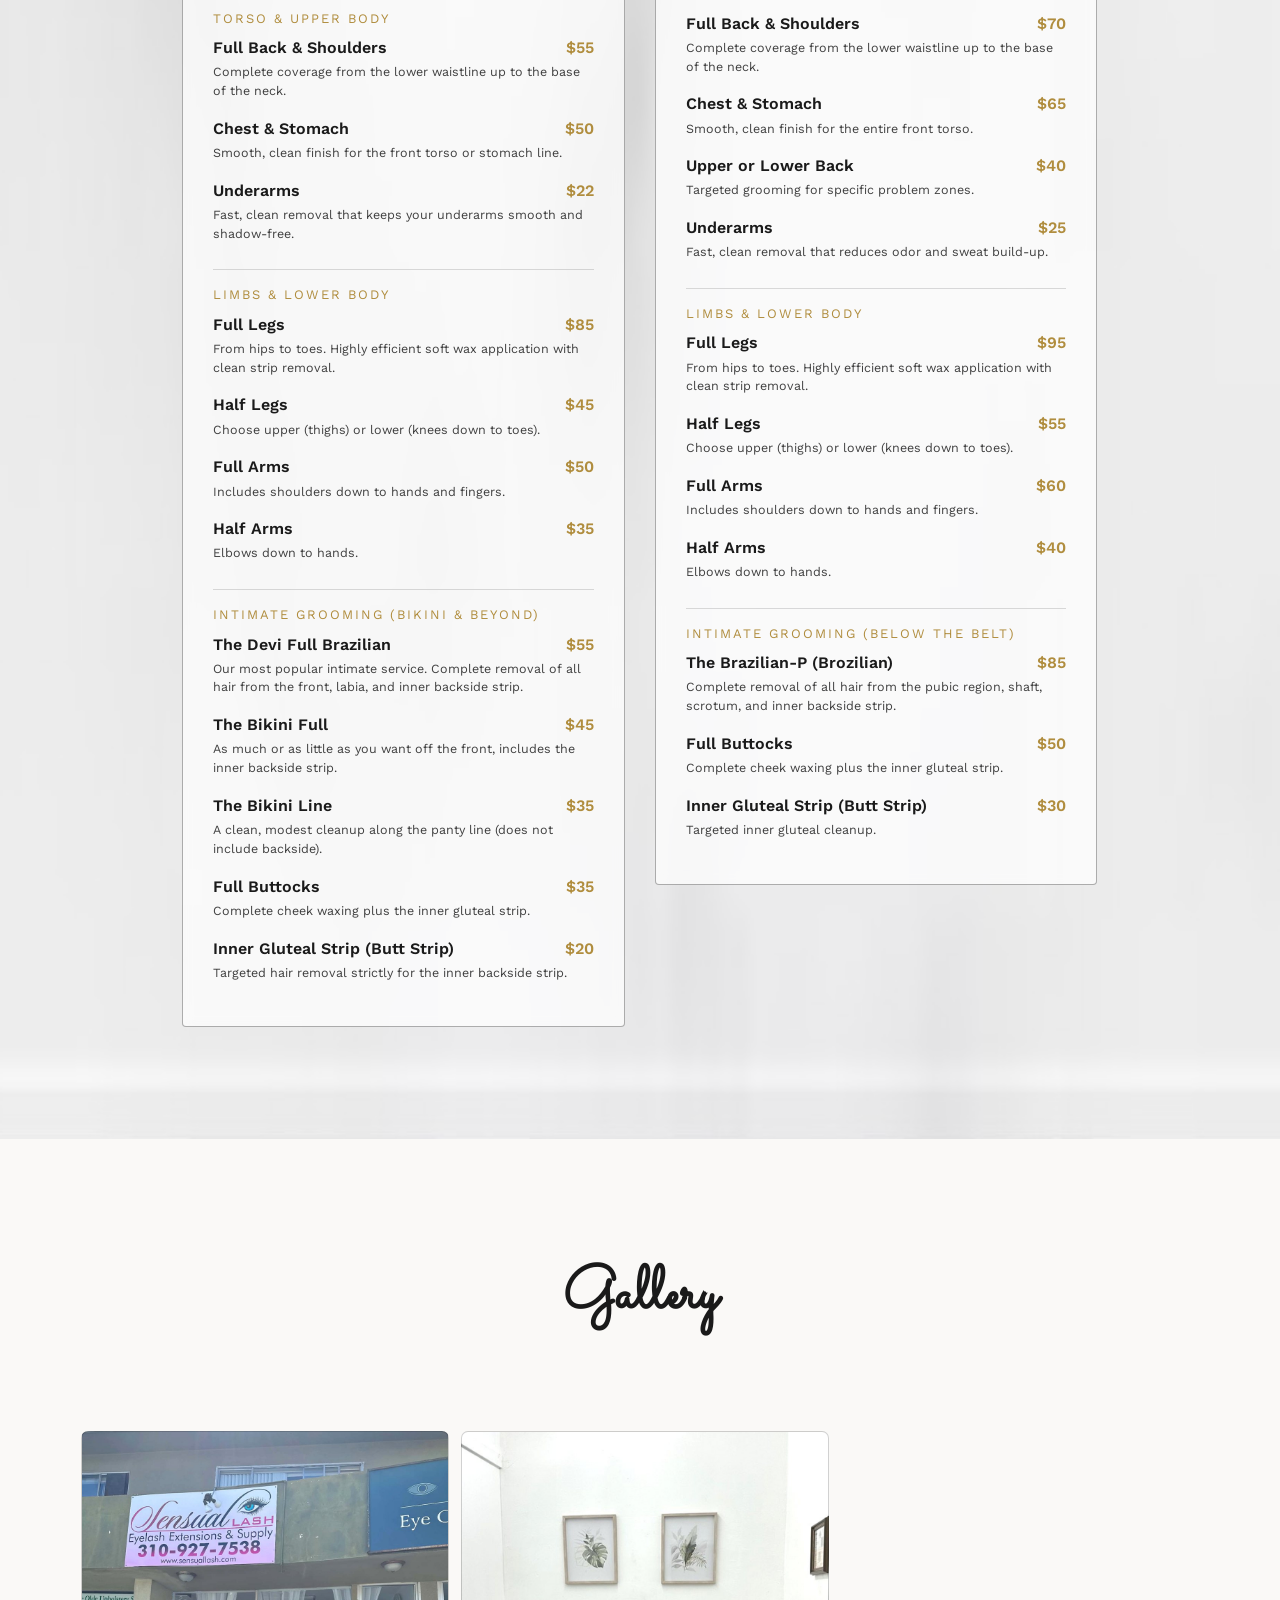
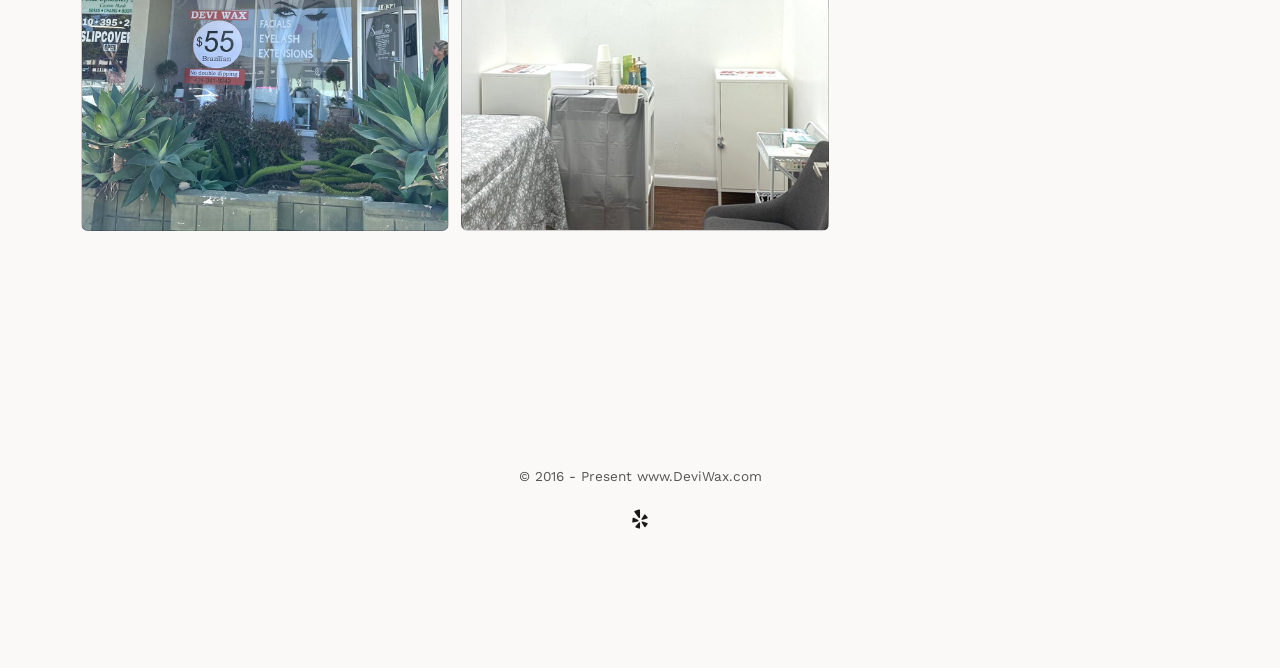
==== commit 8d08d89e: "Add local business schema and meta for site categorization Add BeautySalon JSON-LD, descriptive meta" ====
--- a/httpdocs/_index.html
+++ b/httpdocs/_index.html
@@ -6,22 +6,42 @@
 	<head>
 	<meta charset="utf-8">
 	<meta http-equiv="X-UA-Compatible" content="IE=edge">
-	<title>DeviWax</title>
+	<title>DeviWax — Professional Soft Wax Studio in Santa Monica, CA</title>
 	<meta name="viewport" content="width=device-width, initial-scale=1">
-	<meta name="description" content="DeviWax" />
-	<meta name="keywords" content="DeviWax" />
-
+	<meta name="description" content="DeviWax — professional soft-wax hair removal studio for women and men in Santa Monica, CA. Face, body, and Brazilian waxing. Now operating inside Sensual Lashes at 1834 Lincoln Blvd. Call (424) 341-9242." />
+	<meta name="keywords" content="DeviWax, waxing salon, soft wax, Brazilian wax, bikini wax, body waxing, hair removal, Santa Monica" />
+	<link rel="canonical" href="https://deviwax.com/" />
+	<script type="application/ld+json">
+	{
+		"@context": "https://schema.org",
+		"@type": "BeautySalon",
+		"name": "DeviWax",
+		"description": "Professional body waxing studio specializing in soft-wax hair removal for women and men, operating inside Sensual Lashes in Santa Monica, CA.",
+		"url": "https://deviwax.com/",
+		"telephone": "+1-424-341-9242",
+		"email": "Deviwaxsmc@gmail.com",
+		"priceRange": "$12-$95",
+		"address": {
+			"@type": "PostalAddress",
+			"streetAddress": "1834 Lincoln Blvd",
+			"addressLocality": "Santa Monica",
+			"addressRegion": "CA",
+			"postalCode": "90404",
+			"addressCountry": "US"
+		}
+	}
+	</script>
 
   	<!-- Facebook and Twitter integration -->
-	<meta property="og:title" content=""/>
+	<meta property="og:title" content="DeviWax — Professional Soft Wax Studio"/>
 	<meta property="og:image" content=""/>
-	<meta property="og:url" content=""/>
-	<meta property="og:site_name" content=""/>
-	<meta property="og:description" content=""/>
-	<meta name="twitter:title" content="" />
+	<meta property="og:url" content="https://deviwax.com/"/>
+	<meta property="og:site_name" content="DeviWax"/>
+	<meta property="og:description" content="Professional soft-wax hair removal studio inside Sensual Lashes, Santa Monica, CA. Call (424) 341-9242."/>
+	<meta name="twitter:title" content="DeviWax — Professional Soft Wax Studio" />
 	<meta name="twitter:image" content="" />
-	<meta name="twitter:url" content="" />
-	<meta name="twitter:card" content="" />
+	<meta name="twitter:url" content="https://deviwax.com/" />
+	<meta name="twitter:card" content="summary" />
 
 	<link href='https://fonts.googleapis.com/css?family=Work+Sans:400,300,600,400italic,700' rel='stylesheet' type='text/css'>
 	<link href="https://fonts.googleapis.com/css?family=Sacramento" rel="stylesheet">
--- a/httpdocs/css/marble-theme.css
+++ b/httpdocs/css/marble-theme.css
@@ -31,7 +31,7 @@
 #fh5co-header .overlay {
 	background: rgba(255, 255, 255, 0.78);
 }
-#fh5co-header h2 {
+#fh5co-header .display-tc h2 {
 	color: #1a1a1a;
 	font-size: 32px;
 	font-weight: 500;
@@ -39,7 +39,7 @@
 	text-shadow: none;
 	margin-bottom: 20px;
 }
-#fh5co-header p {
+#fh5co-header .display-tc p {
 	color: rgba(0, 0, 0, 0.72);
 	font-size: 18px;
 	line-height: 1.7;
